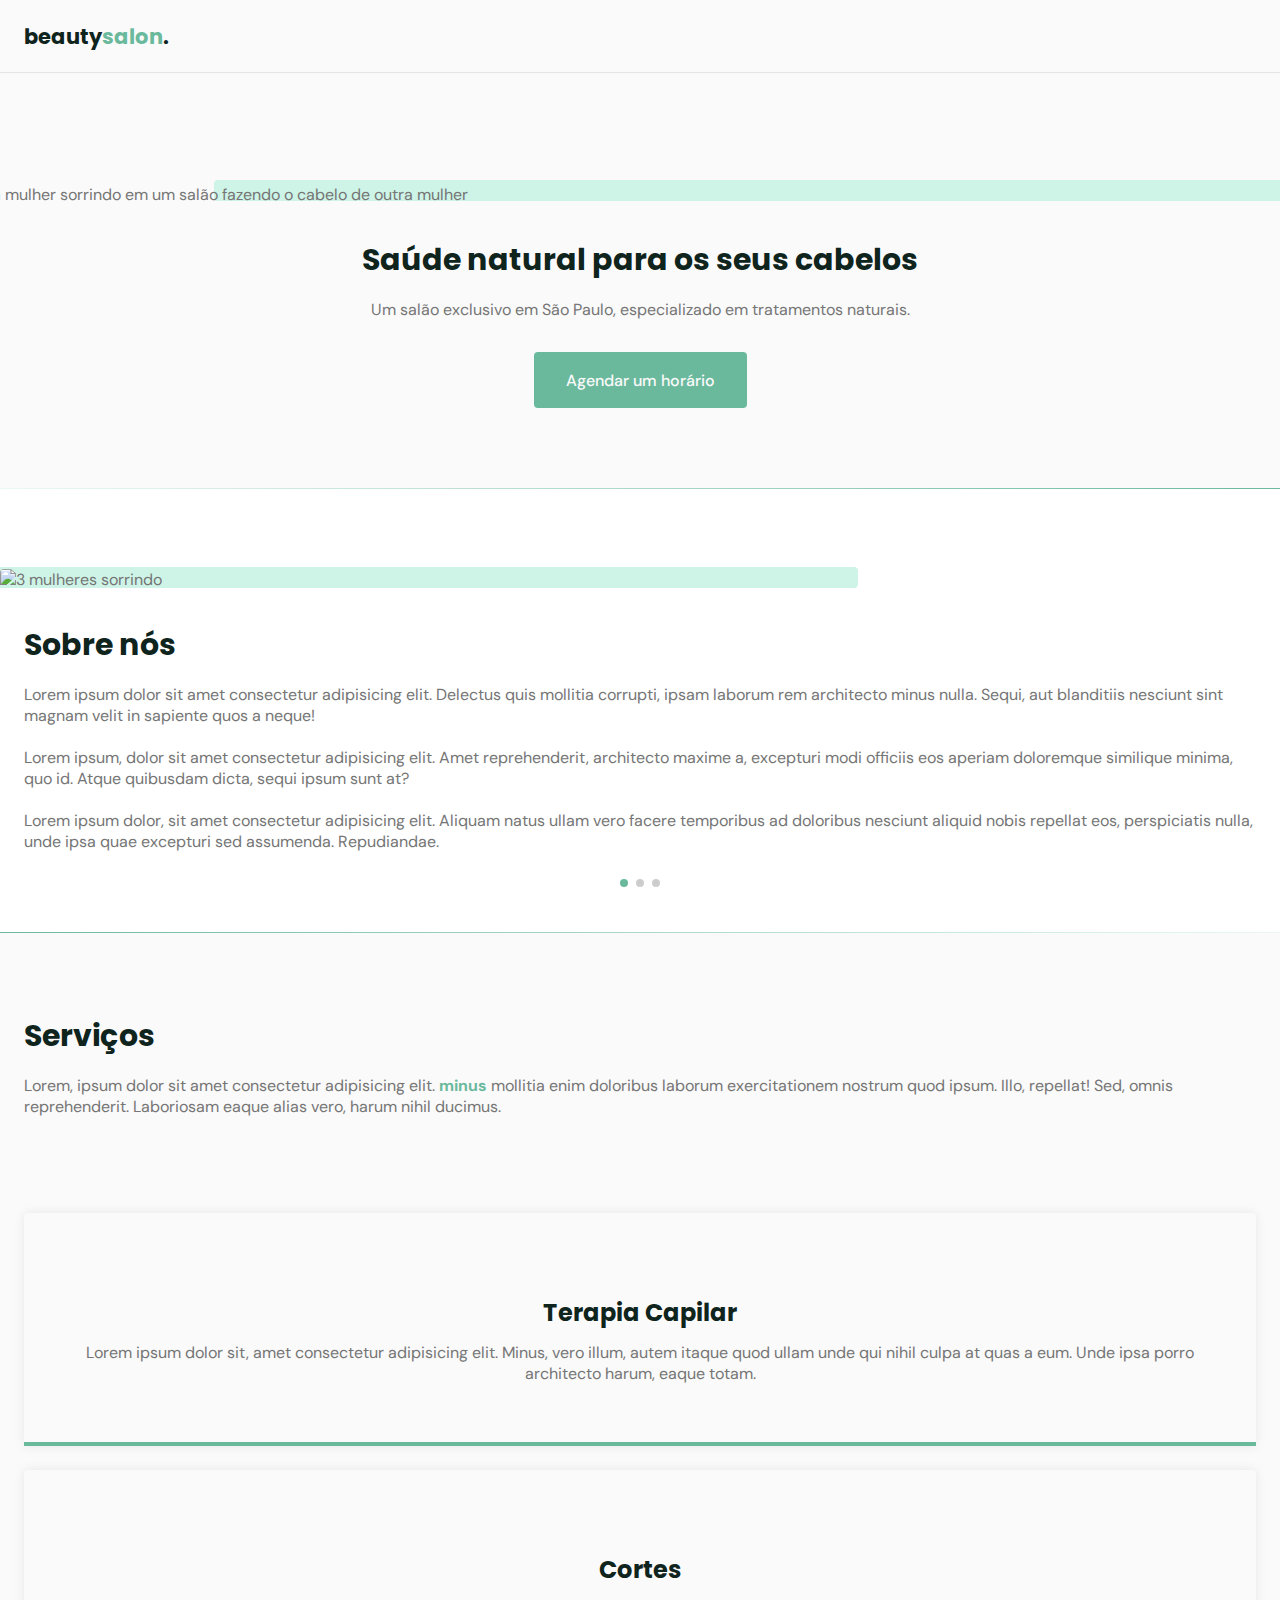
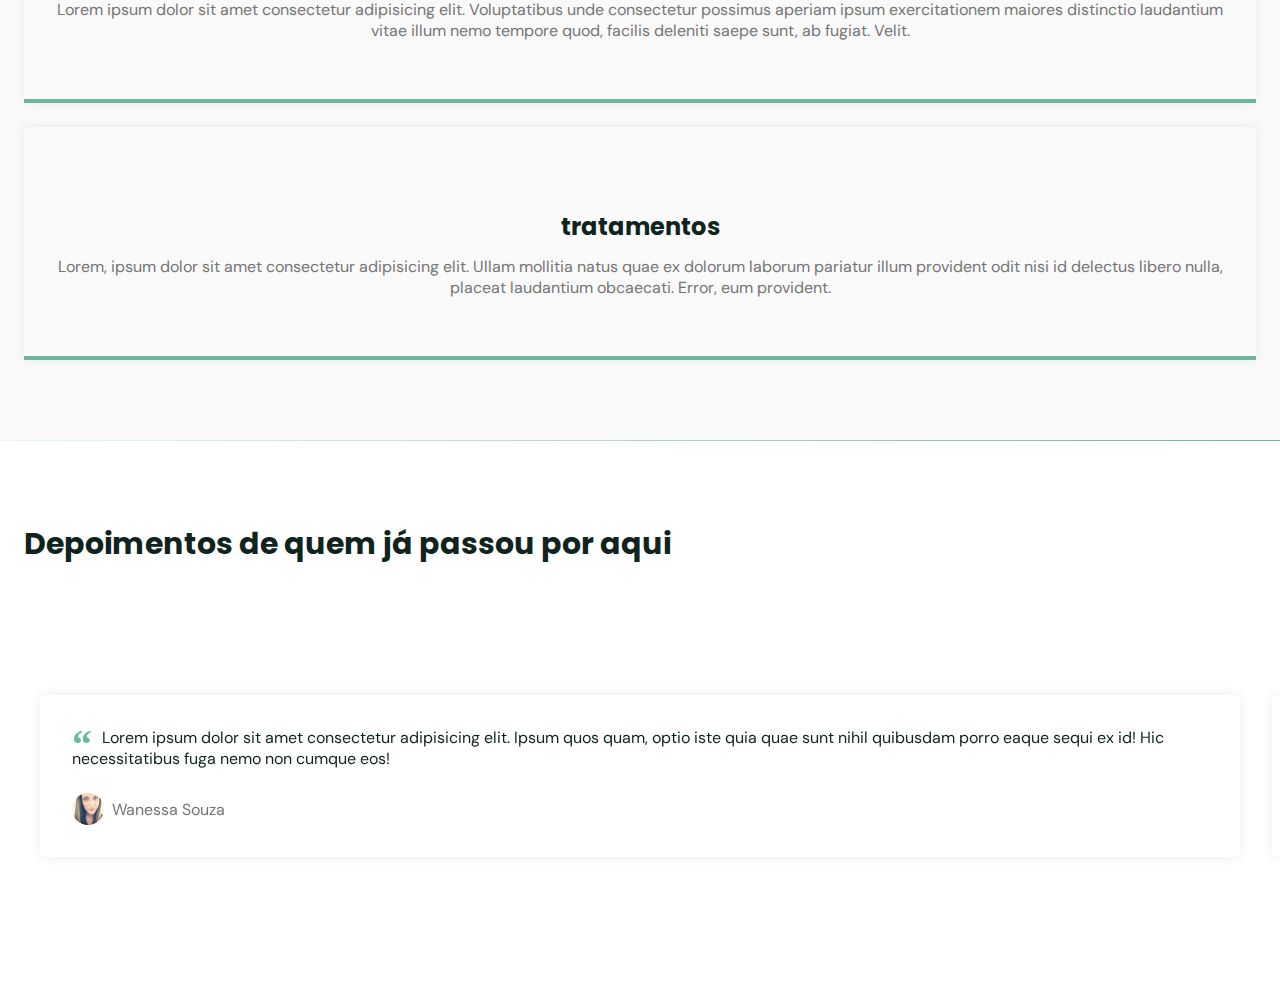
==== index.html @ 920213ad "add carrosel" ====
<!DOCTYPE html>
<html lang="pt-br">

<head>
    <!-- PAGE INFO -->
    <meta charset="UTF-8">
    <meta http-equiv="X-UA-Compatible" content="IE=edge">
    <meta name="viewport" content="width=device-width, initial-scale=1.0">
    <title>OriginSix</title>

    <!-- Icones -->
    <link rel="stylesheet" href="assets/fonts/style.css" />

    <!--Swiper-->
    <link rel="stylesheet" href="https://unpkg.com/swiper/swiper-bundle.min.css" />

    <!-- STYLES -->
    <link rel="stylesheet" href="style.css">

    <!-- Fonts -->
    <link rel="preconnect" href="https://fonts.gstatic.com">
    <link
        href="https://fonts.googleapis.com/css2?family=DM+Sans:wght@400;500;700&family=Poppins:wght@400;500;600&display=swap"
        rel="stylesheet">


</head>

<body>

    <header id="header">
        <nav class="container">
            <a class="logo" href='#'>beauty<span>salon</span>.</a>
            <!--Menu-->
            <div class="menu">
                <ul class="grid">
                    <li><a class="title" href="#home">Início</a></li>
                    <li><a class="title" href="#about">Sobre</a></li>
                    <li><a class="title" href="#services">Serviços</a></li>
                    <li><a class="title" href="#testimonials">Depoimentos</a></li>
                    <li><a class="title" href="#contact">Contato</a></li>
                </ul>
            </div> <!-- /Menu-->
            <div class="toggle icon-menu"></div>
            <div class="toggle icon-close"></div>
        </nav>
    </header>

    <main>

        <!--HOME-->
        <section class="section" id="home">
            <div class="container grid">
                <div class="image">
                    <img src="https://images.unsplash.com/photo-1562322140-8baeececf3df?ixid=MnwxMjA3fDB8MHxzZWFyY2h8MXx8aGFpcmRyZXNzZXJ8ZW58MHx8MHx8&ixlib=rb-1.2.1&auto=format&fit=crop&w=700&q=60"
                        alt="uma mulher sorrindo em um salão fazendo o cabelo de outra mulher" />
                </div>
                <div class="text">
                    <h2 class="title">Saúde natural para os seus cabelos</h2>
                    <p>Um salão exclusivo em São Paulo, especializado em tratamentos naturais.</p>
                    <a class="button" href="#">Agendar um horário</a>
                </div>
            </div>
        </section>

        <div class="divider-1"></div>

        <!-------ABOUT---------->
        <section class="section" id="about">
            <div class="container grid">
                <div class="image">
                    <img src="https://images.unsplash.com/photo-1559599101-f09722fb4948?ixid=MnwxMjA3fDB8MHxzZWFyY2h8Mnx8aGFpcmRyZXNzZXJ8ZW58MHx8MHx8&ixlib=rb-1.2.1&auto=format&fit=crop&w=700&q=60"
                        alt="3 mulheres sorrindo" />
                </div>
                <div class="text">
                    <h2 class="title">Sobre nós</h2>
                    <p>
                        Lorem ipsum dolor sit amet consectetur adipisicing elit. Delectus quis mollitia corrupti, ipsam
                        laborum rem architecto minus nulla. Sequi, aut blanditiis nesciunt sint magnam velit in sapiente
                        quos a neque!
                    </p>
                    <br>
                    <p>
                        Lorem ipsum, dolor sit amet consectetur adipisicing elit. Amet reprehenderit, architecto maxime
                        a, excepturi modi officiis eos aperiam doloremque similique minima, quo id. Atque quibusdam
                        dicta, sequi ipsum sunt at?
                    <p>
                        <br>
                    <p>
                        Lorem ipsum dolor, sit amet consectetur adipisicing elit. Aliquam natus ullam vero facere
                        temporibus ad doloribus nesciunt aliquid nobis repellat eos, perspiciatis nulla, unde ipsa quae
                        excepturi sed assumenda. Repudiandae.
                    </p>
                </div>
            </div>
        </section>


        <div class="divider-2"></div>

        <!-------SERVICES---------->
        <section class="section" id="services">
            <div class="container grid">
                <header>
                    <div class="title">Serviços</div>
                    <p>Lorem, ipsum dolor sit amet consectetur adipisicing elit. <strong>minus</strong> mollitia enim
                        doloribus laborum exercitationem nostrum quod ipsum. Illo, repellat! Sed, omnis reprehenderit.
                        Laboriosam eaque alias vero, harum nihil ducimus.</p>
                </header>
                <div class="cards grid">
                    <div class="card">
                        <i class="icon-woman-hair"></i>
                        <h3 class="title">Terapia Capilar</h3>
                        <p>Lorem ipsum dolor sit, amet consectetur adipisicing elit. Minus, vero illum, autem itaque
                            quod ullam unde qui nihil culpa at quas a eum. Unde ipsa porro architecto harum, eaque
                            totam.</p>
                    </div>
                    <div class="card">
                        <i class="icon-trim"></i>
                        <h3 class="title">Cortes</h3>
                        <p>Lorem ipsum dolor sit amet consectetur adipisicing elit. Voluptatibus unde consectetur
                            possimus aperiam ipsum exercitationem maiores distinctio laudantium vitae illum nemo tempore
                            quod, facilis deleniti saepe sunt, ab fugiat. Velit.</p>
                    </div>
                    <div class="card">
                        <i class="icon-cosmetic"></i>
                        <h3 class="title">tratamentos</h3>
                        <p>Lorem, ipsum dolor sit amet consectetur adipisicing elit. Ullam mollitia natus quae ex
                            dolorum laborum pariatur illum provident odit nisi id delectus libero nulla, placeat
                            laudantium obcaecati. Error, eum provident.</p>
                    </div>
                </div>
            </div>
        </section>


        <div class="divider-1"></div>
        <!-------TESTIMONIALS---------->
        <section class="section" id="testimonials">
            <div class="container">
                <header>
                    <h2 class="title">Depoimentos de quem já passou por aqui</h2>
                </header>
                <div class="testimonials swiper-container">

                    <div class="swiper-wrapper">

                        <div class="testimonial swiper-slide">
                            <blockquote>
                                <p>
                                    <span>&ldquo;</span>
                                    Lorem ipsum dolor sit amet consectetur adipisicing elit. Ipsum quos quam, optio iste
                                    quia quae sunt nihil quibusdam porro eaque sequi ex id! Hic necessitatibus fuga nemo
                                    non cumque eos!
                                </p>
                                <cite>
                                    <img src="assets/fotos/10.jpeg" alt="Foto de Wanessa Souza">
                                    Wanessa Souza
                                </cite>
                            </blockquote>
                        </div>

                        <div class="testimonial swiper-slide">
                            <blockquote>
                                <p>
                                    <span>&ldquo;</span>
                                    Lorem ipsum dolor sit amet consectetur adipisicing elit. Ipsum quos quam, optio iste
                                    quia quae sunt nihil quibusdam porro eaque sequi ex id! Hic necessitatibus fuga nemo
                                    non cumque eos!
                                </p>
                                <cite>
                                    <img src="assets/fotos/56.jpeg" alt="foto de franciele Venega" />
                                    Franciele Venega
                                </cite>
                            </blockquote>
                        </div>

                        <div class="testimonial swiper-slide">
                            <blockquote>
                                <p>
                                    <span>&ldquo;</span>
                                    Lorem ipsum dolor sit amet consectetur adipisicing elit. Ipsum quos quam, optio iste
                                    quia quae sunt nihil quibusdam porro eaque sequi ex id! Hic necessitatibus fuga nemo
                                    non cumque eos!
                                </p>
                                <cite>
                                    <img src="assets/fotos/26.jpeg" alt="Fotos de Valeska Fabris" />
                                    Valeska Fabris
                                </cite>
                            </blockquote>
                        </div>

                    </div>

                    <!-- If we need pagination -->
                    <div class="swiper-pagination"></div>
                </div>
            </div>
        </section>


        <!--------CONTACT----------------->

    </main>

    <!--Swiper-->
    <script src="https://unpkg.com/swiper/swiper-bundle.min.js">
    </script>

    <script src="main.js"></script>

</body>

</html>
---- style.css ----
/************* RESET *************************/
* {
    margin: 0;
    padding: 0;
    box-sizing: border-box;
}

ul {
    list-style: none;
}

a {
    text-decoration: none;
}

img {
    width: 100%;
    height: auto;
}

/********* V **************************/
/*====  VARIABLES ============================ */
:root {
    --header-height: 4.5rem;
  
    /* colors */
    --hue: 159;
    /* HSL color mode */
    --base-color: hsl(var(--hue) 36% 57%);
    --base-color-second: hsl(var(--hue) 65% 88%);
    --base-color-alt: hsl(var(--hue) 57% 53%);
    --title-color: hsl(var(--hue) 41% 10%);
    --text-color: hsl(0 0% 46%);
    --text-color-light: hsl(0 0% 98%);
    --body-color: hsl(0 0% 98%);
  }

/************* BASE *************************/
html {
    scroll-behavior: smooth;
}

body {
    font: 400 1rem 'DM Sans', sans-serif;
    color: var(--text-color);
    background: var(--body-color);
    -webkit-font-smoothing: antialiased;
}

.title {
    font: 700 1.875rem 'Poppins', sans-serif;
    color: var(--title-color);
    -webkit-font-smoothing: auto;
}

.button {
    background-color: var(--base-color);
    color: var(--text-color-light);
    height: 3.5rem;
    display: inline-flex;
    align-items: center;
    padding: 0 2rem;
    border-radius: 0.25rem;
    font: 500 1rem "Dm Sans", sans-serif;
    transition: background 0.3s;
}

.button:hover {
    background: var(--base-color-alt);
}


.divider-1 {
    height: 1px;
    background: linear-gradient(
        270deg,
        hsla(var(--hue), 36%, 57%, 1),
        hsla(var(--hue), 65%, 88%, 0.34)
    );
}

.divider-2 {
    height: 1px;
    background: linear-gradient(
        270deg,
        hsla(var(--hue), 65%, 88%, 0.34),
        hsla(var(--hue), 36%, 57%, 1)
    );
}

/************* LAYOUT *************************/
.container {
    margin-left: 1.5rem;
    margin-right: 1.5rem;
}

.grid{
    display: grid;
    gap: 2rem;
}

.section{
    padding: 5rem 0;
}

.section .title {
    margin-bottom: 1rem;
}

.section header {
    margin-bottom: 4rem;
}

.section header strong {
    color: var(--base-color);
}

#header {
    border-bottom: 1px solid #E4E4E4;
    margin-bottom: 2rem;
    display: flex;

    position: fixed;
    top: 0;
    left: 0;
    z-index: 100;
    background-color: var(--body-color);
    width: 100%;
}

#header.scroll {
    background: var(--base-color);
    box-shadow: 0px 0px 12px rgba(0, 0, 0, 0.15);
}

#header.scroll .logo span {
    color: white;
}

#header.scroll .icon-menu {
    color: white;
}

main {
    margin-top: calc(var(--header-height) + 2rem );
}

/************* LOGO *************************/
.logo {
    font: 700 1.31rem 'Poppins', sans-serif;
    color: var(--title-color);
}

.logo span {
    color: var(--base-color);
}


/************* NAVIGATION *************************/
nav {
    height: var(--header-height);
    display: flex;
    align-items: center;
    justify-content: space-between;
    width: 100%;
}


nav ul li {
    text-align: center;

}

nav ul li a {
    transition: color 0.2;
    position: relative;
}

nav ul li a:hover {
    color: var(--base-color);
}

nav ul li a::after {
    content: "";
    width: 0%;
    height: 2px;
    background: var(--base-color);


    position: absolute;
    left: 0;
    bottom: -1.5rem;
    transition: width 0.2s;
}

nav ul li a:hover::after{
    width: 100%;
}


nav .menu {
    opacity: 0;
    visibility: hidden;
    top: -20rem;
    transition: 0.2s;
}

nav .menu ul {
    display: none;
}

/* Mostrar menu */

nav.show .menu {
    opacity: 1;
    visibility: visible;

    background: var(--body-color);

    height: 100vh;
    width: 100vw;

    position: fixed;
    top: 0;
    left: 0;

    display: grid;
    place-content: center;
}


nav.show .menu ul {
    display: grid;
}


nav.show ul.grid {
    gap: 4rem;
}

/*toggle menu */
.toggle {
    color: var(--base-color);
    font-size: 1.5rem;
    cursor: pointer;
}

nav .icon-close{
    visibility: hidden;
    opacity: 0;

    position: absolute;
    top: -1.5rem;
    right: 1.5rem;
    
    transition: 0.2s;
}

nav.show div.icon-close {
    visibility: visible;
    opacity: 1;
    top: 1.5rem;
}

/************* HOME *************************/
#home {
    overflow: hidden;
}

#home .container{
    margin: 0;
}

#home .image {
    position: relative;
}

#home .image::before {
    content: '';
    height: 100%;
    width: 100%;
    background: var(--base-color-second);
    position: absolute;
    top:-16.8%;
    left: 16.7%;
    z-index: 0;
}

#home .image img {
    position: relative;
    right: 2.93rem;
}

#home .image img,
#home .image::before {
    border-radius: 0.25rem;
}


#home .text {
    margin-left: 1.5rem;
    margin-right: 1.5rem;
    text-align: center;
}

#home .text h1 {
    margin-bottom: 1rem;
}

#home .text p {
    margin-bottom: 2rem;
}


/* =========================== ABOUT ===================*/
#about {
    background: white;
}
#about .container{
    margin: 0;
}

#about .image {
    position: relative;
}

#about .image::before {
    content: '';
    height: 100%;
    width: 100%;
    background: var(--base-color-second);
    position: absolute;
    top:-8.3%;
    left: -33%;
    z-index: 0;
}

#about .image img {
    position: relative;
}

#about .image img,
#about .image::before {
    border-radius: 0.25rem;
}

#about .text {
    margin-left: 1.5rem;
    margin-right: 1.5rem;
}


/* =========================== SERVICES ===================*/
.cards.grid {
    gap: 1.5rem;
}

.card {
    padding: 3.625rem 2rem;
    box-shadow: 0px 0px 12px rgba(0, 0, 0, 0.08);
    border-bottom: 0.25rem solid var(--base-color);
    border-radius: .25rem .25rem 0 0;
    text-align: center;
}

.card i {
    display: block;
    margin-bottom: 1.5rem;
    font-size: 5rem;
    color: var(--base-color);
}

.card .title {
    font-size: 1.5rem;
    margin-bottom: .75rem;
}


/* =========================== TESTIMONIALS ================*/
#testimonials {
    background: white;
}

#testimonials blockquote{
    padding: 2rem;
    box-shadow: 0px 0px 12px rgba(0, 0, 0, 0.08);
    border-radius: .25rem;
}

#testimonials blockquote p {
    position: relative;
    text-indent: 1.875rem;
    margin-bottom: 1.5rem;
    color: var(--title-color);
}

#testimonials blockquote p span {
    font: 700 2.5rem serif;
    position: absolute;
    top: -0.375rem;
    left: -1.875rem;
    color: var(--base-color);
}

#testimonials cite {
    display: flex;
    align-items: center;
    font-style: normal;
}

#testimonials cite img {
    width: 2rem;
    height: 2rem;
    object-fit: cover;
    clip-path: circle();
    margin-right: .5rem;
}

/*Swiper*/
.swiper-slide {
    height: auto;
    padding: 4rem 1rem;
}

.swiper-pagination-bullet-active {
    background: var(--base-color);
}
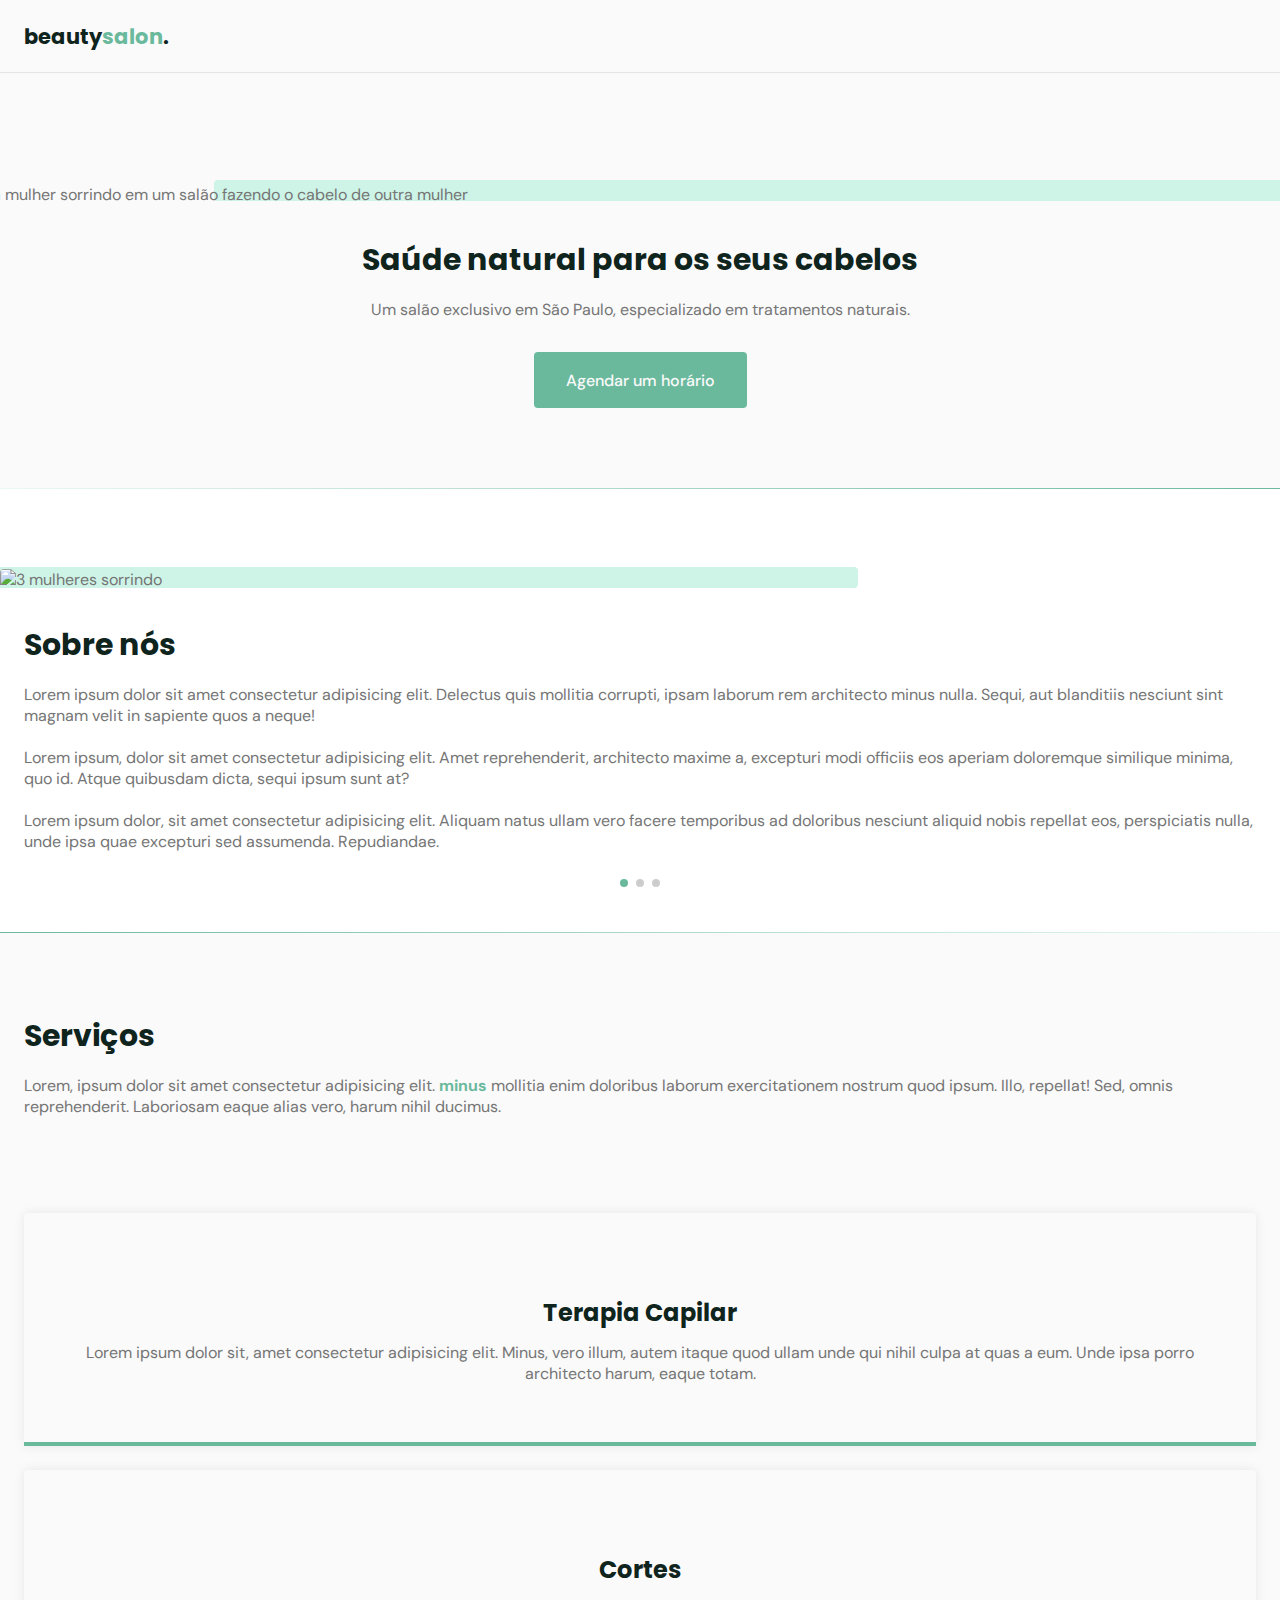
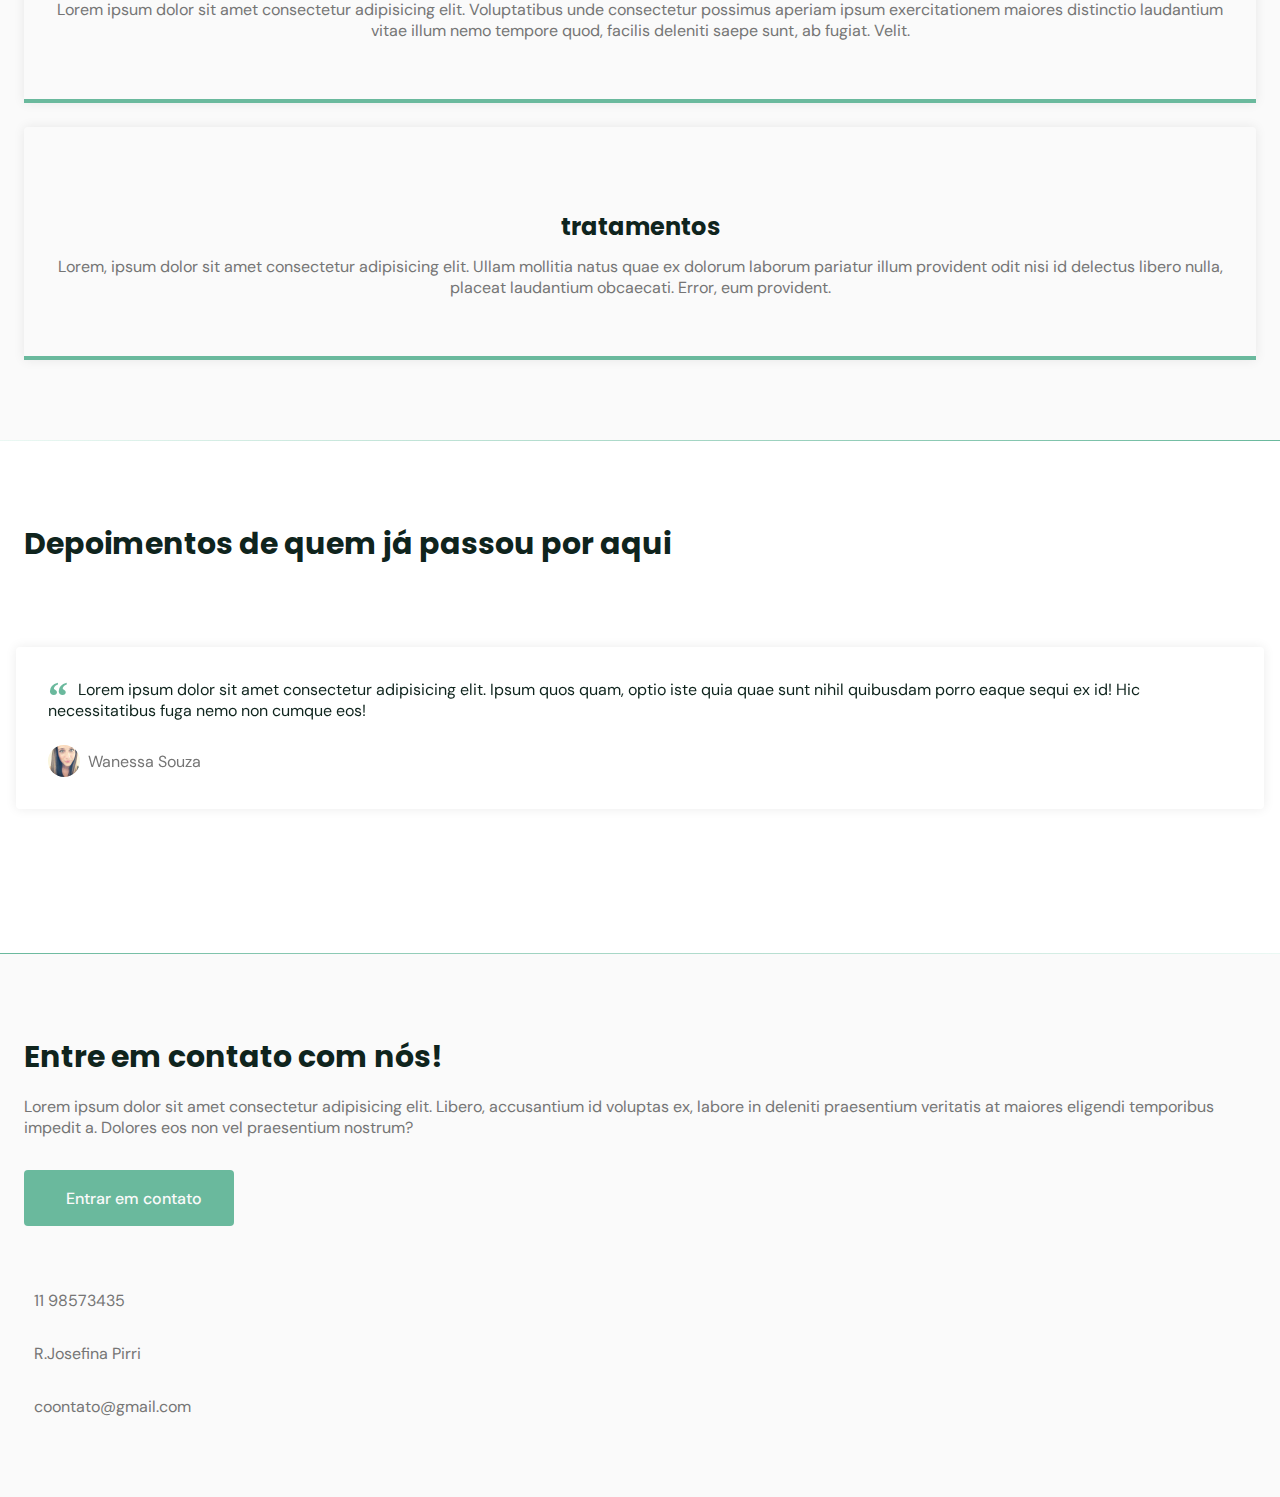
==== commit 1abc838b: "add scroll" ====
--- a/index.html
+++ b/index.html
@@ -198,15 +198,46 @@
             </div>
         </section>
 
+        <div class="divider-2"></div>
 
         <!--------CONTACT----------------->
-
+        <section class="section" id="contact">
+            <div class="container grid">
+
+                <div class="text">
+                    <h2 class="title">Entre em contato com nós!</h2>
+                    <p>Lorem ipsum dolor sit amet consectetur adipisicing elit. Libero, accusantium id voluptas ex,
+                        labore in deleniti praesentium veritatis at maiores eligendi temporibus impedit a. Dolores eos
+                        non vel praesentium nostrum?</p>
+                    <a href="https://api.whatsapp.com/send?phone=+5511998456754&text=Oi! Gostaria de agenddar um horário" 
+                    class="button"
+                    target="_blank">
+                        <i class='icon-whatsapp'></i>Entrar em contato</a>
+                </div>
+
+                <div class="links">
+                    <ul class="grid" >
+                        <li><i class="icon-phone"></i> 11 98573435</li>
+                        <li><i class="icon-map-pin"></i> R.Josefina Pirri</li>
+                        <li><i class="icon-mail"></i> coontato@gmail.com </li>
+                    </ul>
+                </div>
+
+            </div>
+
+
+
+        </section>
     </main>
 
     <!--Swiper-->
     <script src="https://unpkg.com/swiper/swiper-bundle.min.js">
     </script>
 
+    <!-- srollreveal-->
+    <script src="https://unpkg.com/scrollreveal"></script>
+
+    <!-- main.js -->
     <script src="main.js"></script>
 
 </body>
--- a/style.css
+++ b/style.css
@@ -381,6 +381,17 @@
     background: white;
 }
 
+#testimonials .container {
+    margin-left: 0;
+    margin-right: 0;
+}
+
+#testimonials header {
+    margin-left: 1.5rem;
+    margin-right: 1.5rem;
+    margin-bottom: 0;
+}
+
 #testimonials blockquote{
     padding: 2rem;
     box-shadow: 0px 0px 12px rgba(0, 0, 0, 0.08);
@@ -422,6 +433,35 @@
     padding: 4rem 1rem;
 }
 
+/*Reponsavel pela bolinha*/
 .swiper-pagination-bullet-active {
     background: var(--base-color);
-}+}
+
+/* ========== CONTACT ============= */
+#contact .grid {
+    gap: 4rem;
+}
+
+#contact .text p {
+    margin-bottom: 2rem;
+}
+
+#contact .button i,
+#contact ul li i {
+    font-size: 1.5rem;
+    margin-right: 0.625rem;
+}
+
+#contact ul.grid {
+    gap: 2rem;
+}
+
+#contact ul li {
+    display: flex;
+    align-items: center;
+}
+
+#contact ul li i {
+    color: var(--base-color);
+}
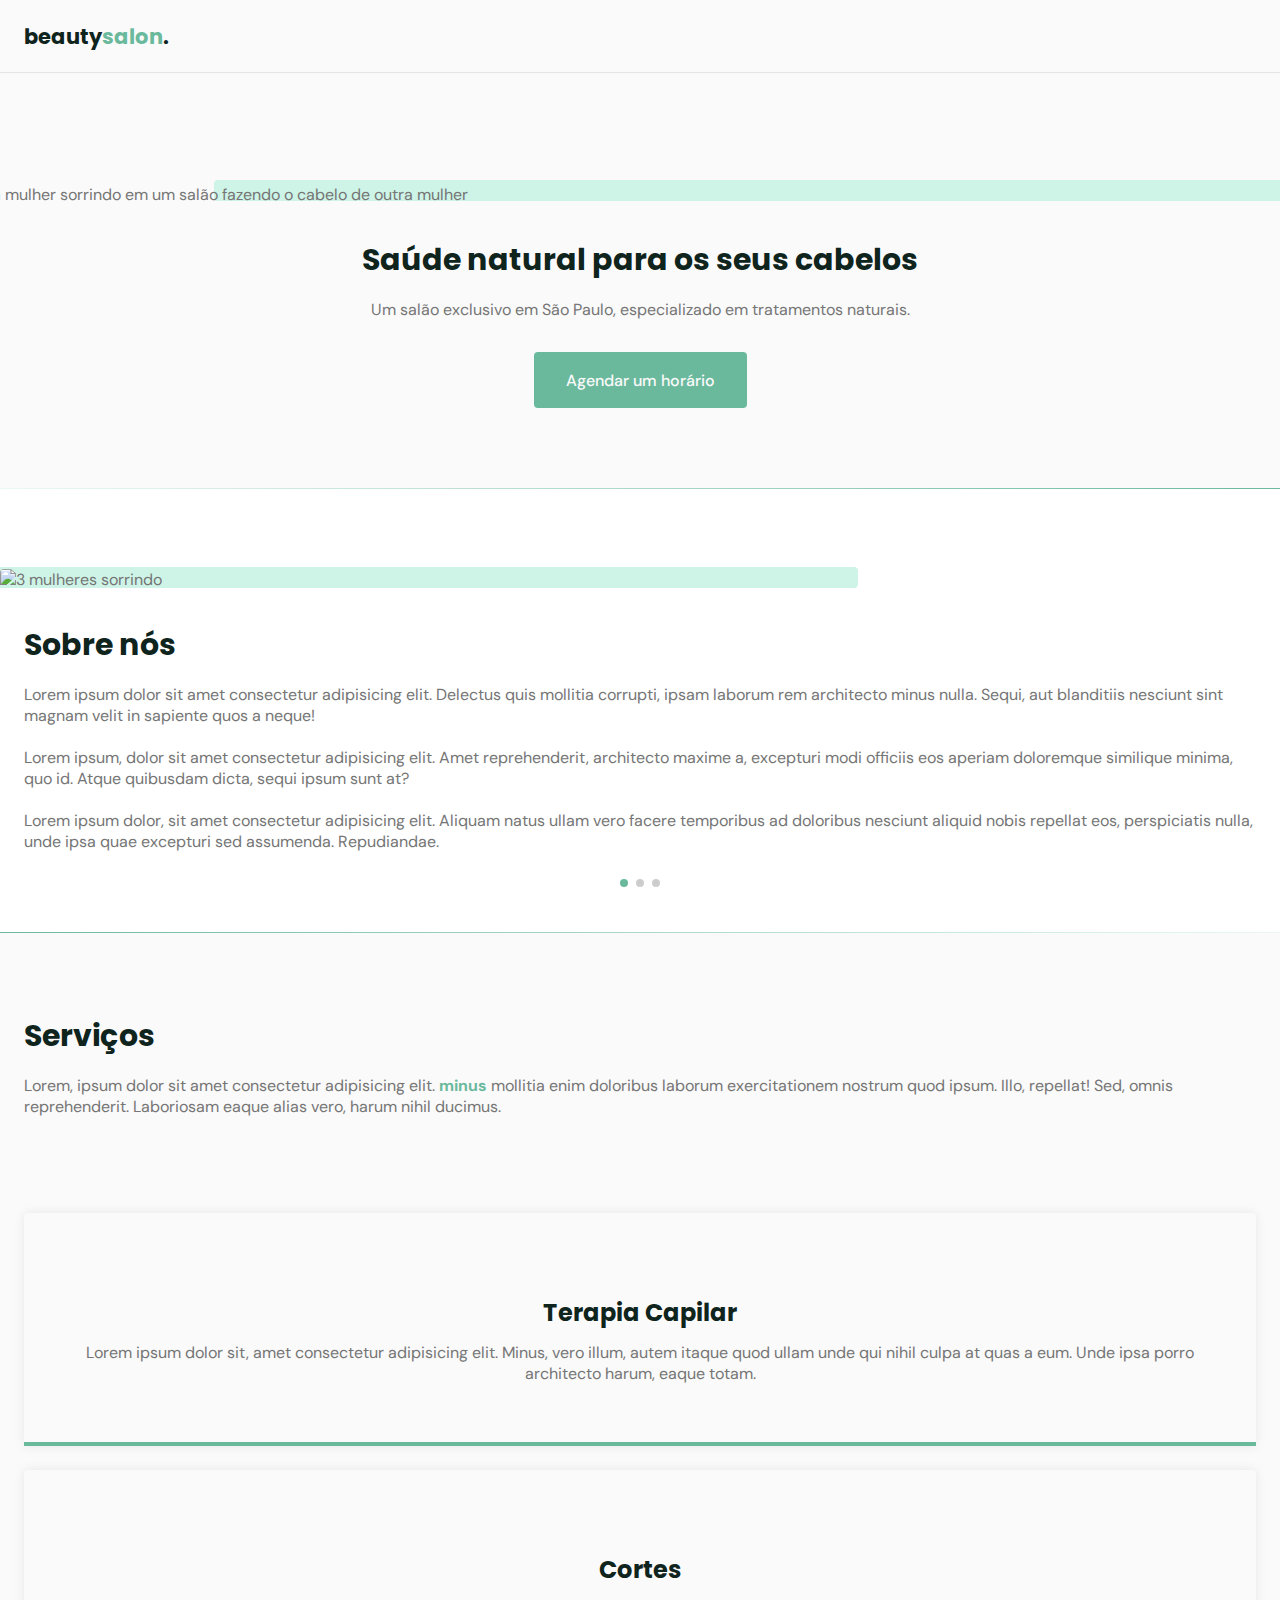
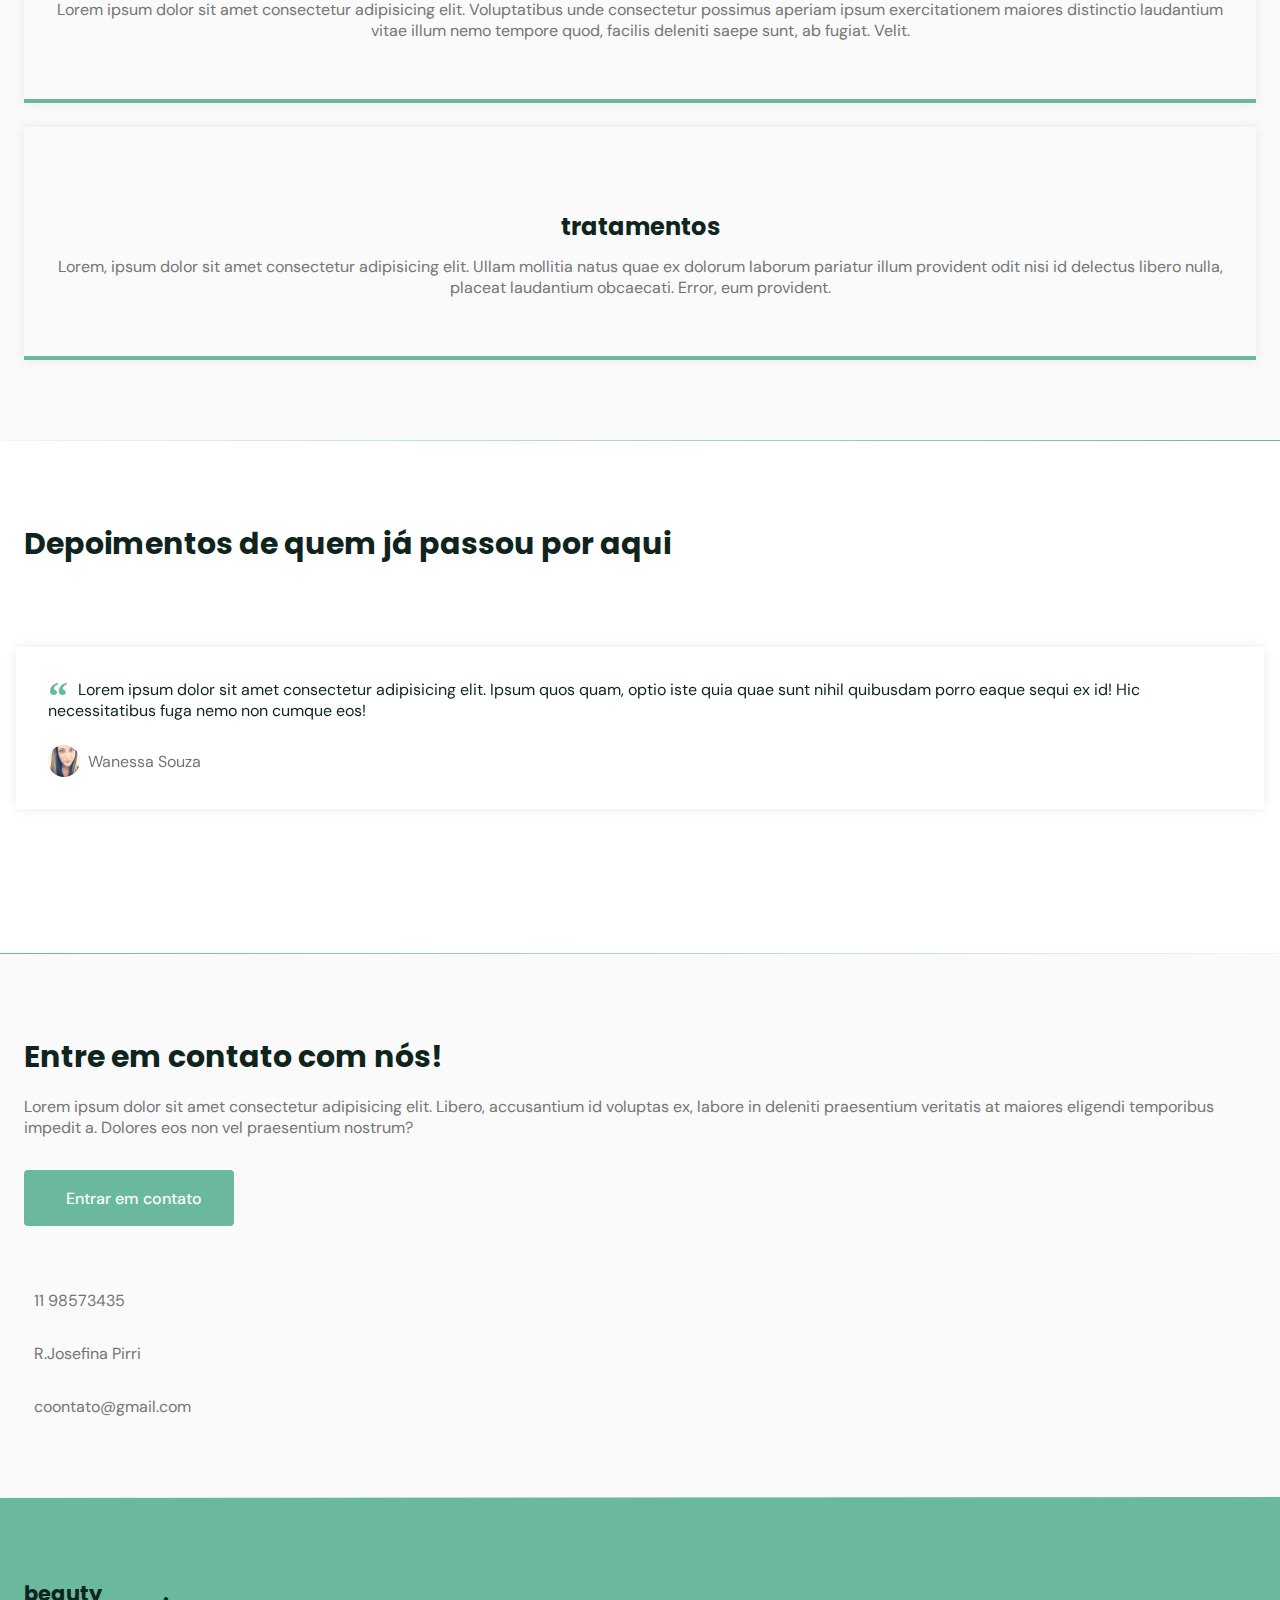
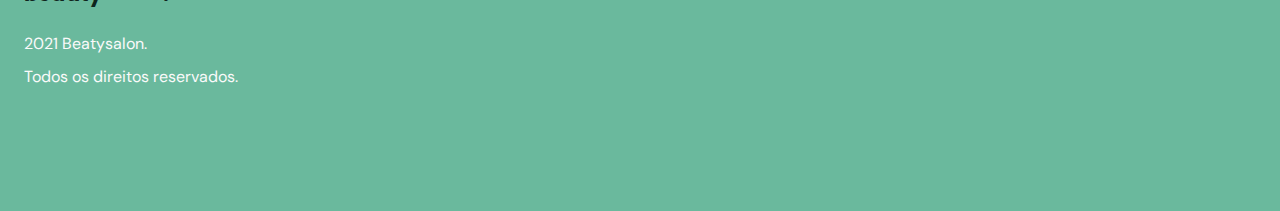
==== commit cf162086: "add footer" ====
--- a/index.html
+++ b/index.html
@@ -228,6 +228,33 @@
 
 
         </section>
+
+        <div class="divider-1"></div>
+
+        <footer class='section'>
+            <div class="container grid">
+                <div class="brand">
+                    <a class="logo logo-alt" href='#home'>beauty<span>salon</span>.</a>
+                    <p>2021 Beatysalon.</p>
+                    <p>Todos os direitos reservados.</p>
+                </div>
+
+                <div class="social">
+
+                    <a href="https://www.instagram" target="_blank">
+                        <i class="icon-instagram"></i>
+                    </a>
+                    <a href="https://www.facebook.com" target="_blank">
+                        <i class="icon-facebook"></i>
+                    </a>
+                    <a href="https://www.youtube.com" target="_blank">
+                            <i class="icon-youtube"></i>
+                    </a>
+
+                </div>
+            </div>
+        </footer>
+
     </main>
 
     <!--Swiper-->
--- a/style.css
+++ b/style.css
@@ -155,6 +155,10 @@
     color: var(--base-color);
 }
 
+.log-alt span {
+    color: var(--body-color);
+}
+
 
 /************* NAVIGATION *************************/
 nav {
@@ -465,3 +469,21 @@
 #contact ul li i {
     color: var(--base-color);
 }
+
+
+/* ========== FOOTER ============*/
+footer {
+    background: var(--base-color);
+}
+
+footer .logo {
+    display: inline-block;
+    margin-bottom: 1.5rem;
+}
+
+footer .brand p {
+    color: var(--text-color-light);
+    margin-bottom: 0.75rem;
+}
+
+
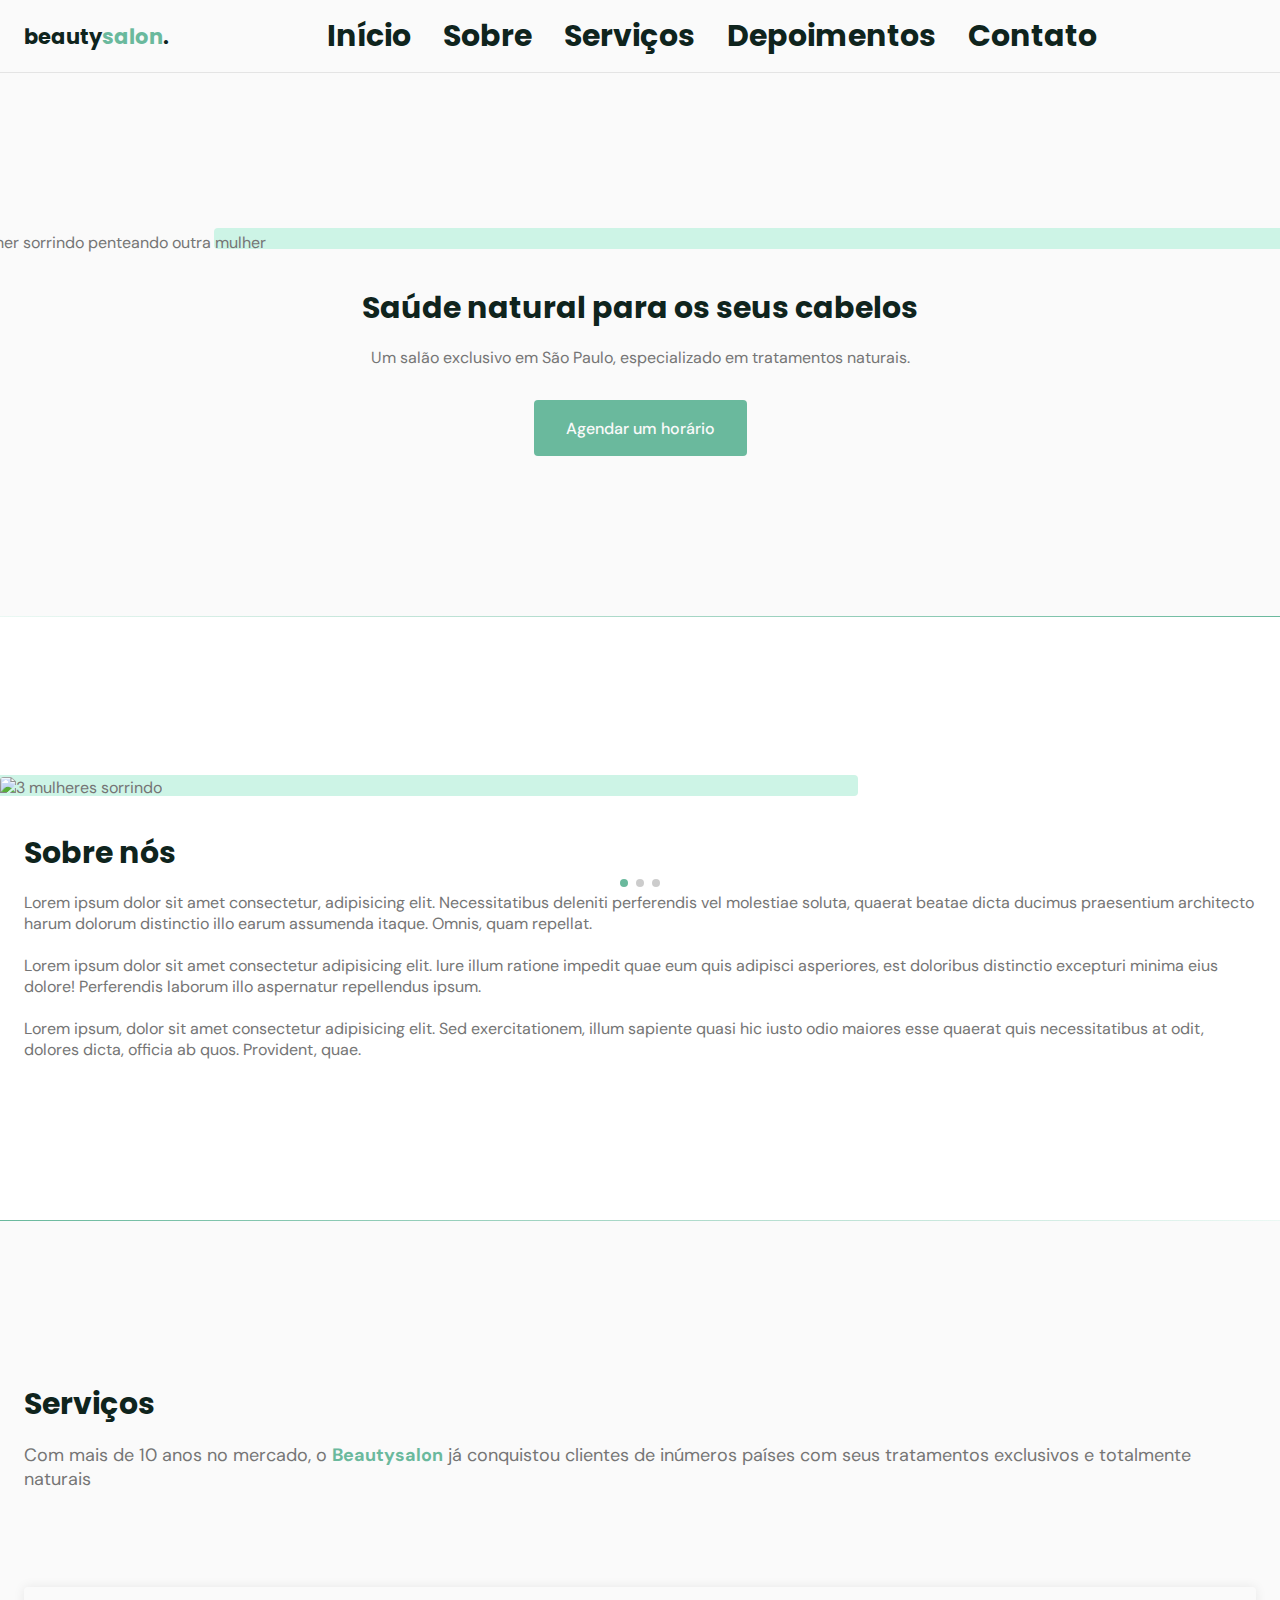
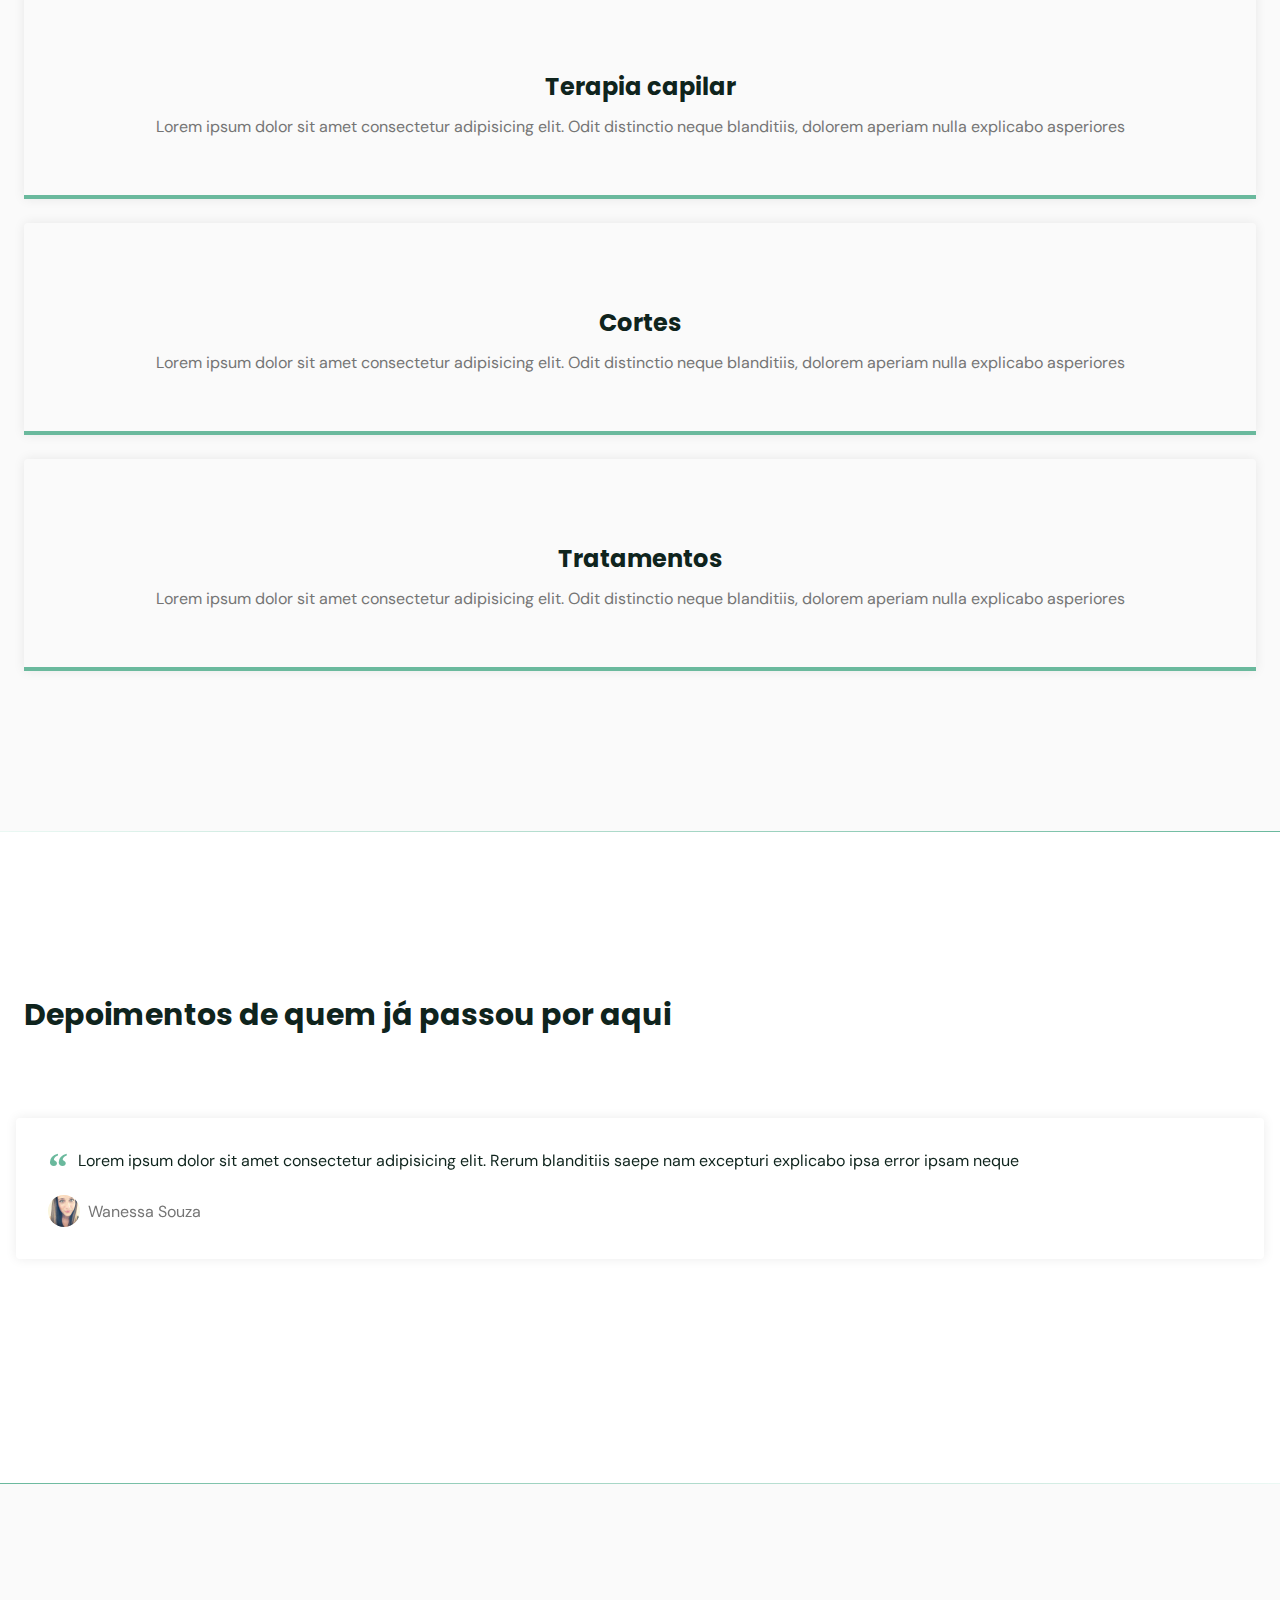
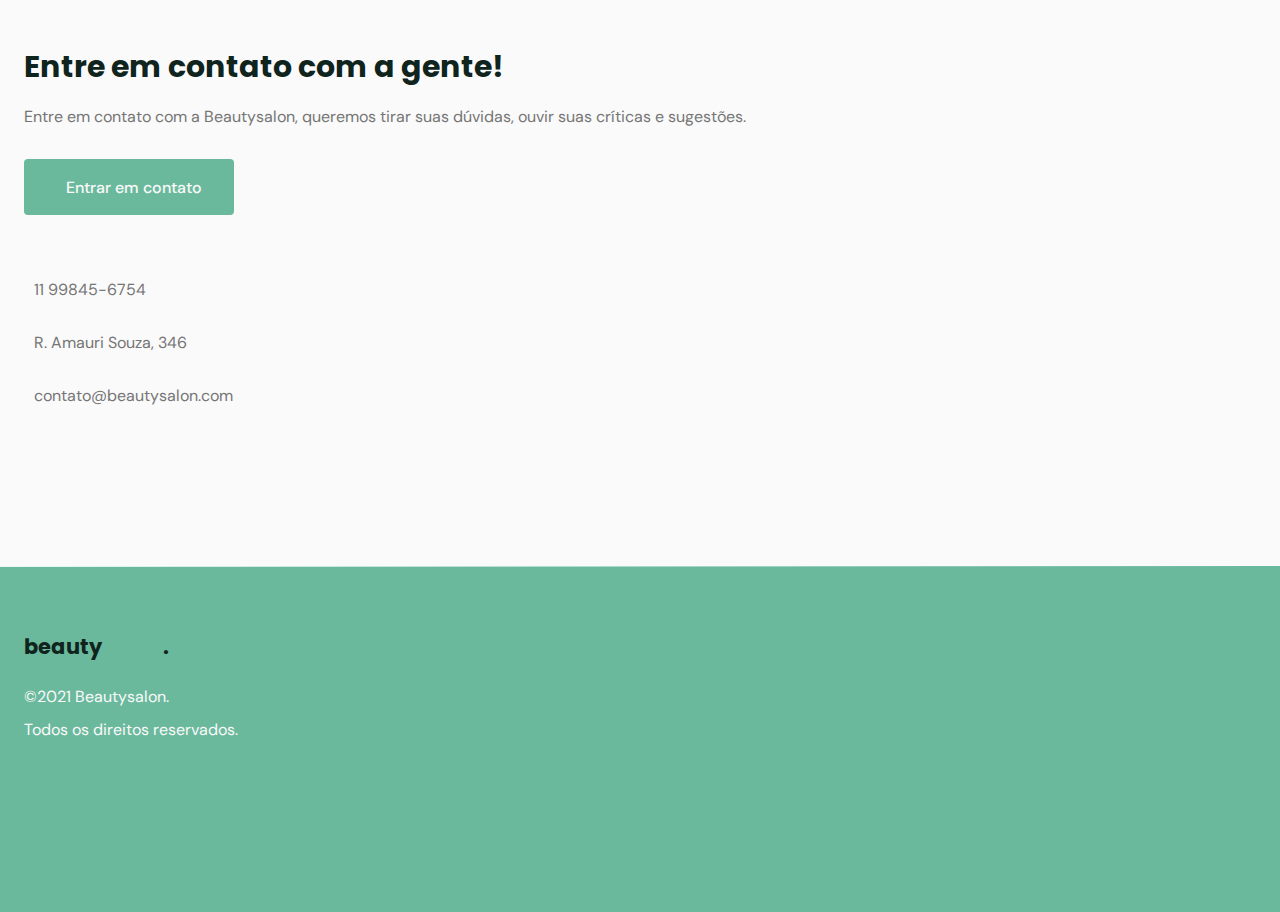
==== commit 215a3d3b: "index.html 🤭" ====
--- a/index.html
+++ b/index.html
@@ -1,272 +1,287 @@
 <!DOCTYPE html>
-<html lang="pt-br">
-
-<head>
+<html lang="pt_BR">
+  <head>
     <!-- PAGE INFO -->
-    <meta charset="UTF-8">
-    <meta http-equiv="X-UA-Compatible" content="IE=edge">
-    <meta name="viewport" content="width=device-width, initial-scale=1.0">
+    <meta charset="UTF-8" />
+    <meta name="viewport" content="width=device-width, initial-scale=1.0" />
     <title>OriginSix</title>
 
     <!-- Icones -->
-    <link rel="stylesheet" href="assets/fonts/style.css" />
-
-    <!--Swiper-->
-    <link rel="stylesheet" href="https://unpkg.com/swiper/swiper-bundle.min.css" />
+    <link rel="stylesheet" href="fonts/style.css" />
+
+    <!-- Swiper -->
+    <link
+      rel="stylesheet"
+      href="https://unpkg.com/swiper/swiper-bundle.min.css"
+    />
 
     <!-- STYLES -->
-    <link rel="stylesheet" href="style.css">
+    <link rel="stylesheet" href="style.css" />
 
     <!-- Fonts -->
-    <link rel="preconnect" href="https://fonts.gstatic.com">
+    <link rel="preconnect" href="https://fonts.gstatic.com" />
     <link
-        href="https://fonts.googleapis.com/css2?family=DM+Sans:wght@400;500;700&family=Poppins:wght@400;500;600&display=swap"
-        rel="stylesheet">
-
-
-</head>
-
-<body>
-
+      href="https://fonts.googleapis.com/css2?family=DM+Sans:wght@400;500;700&family=Poppins:wght@400;500;700&display=swap"
+      rel="stylesheet"
+    />
+  </head>
+  <body>
     <header id="header">
-        <nav class="container">
-            <a class="logo" href='#'>beauty<span>salon</span>.</a>
-            <!--Menu-->
-            <div class="menu">
-                <ul class="grid">
-                    <li><a class="title" href="#home">Início</a></li>
-                    <li><a class="title" href="#about">Sobre</a></li>
-                    <li><a class="title" href="#services">Serviços</a></li>
-                    <li><a class="title" href="#testimonials">Depoimentos</a></li>
-                    <li><a class="title" href="#contact">Contato</a></li>
-                </ul>
-            </div> <!-- /Menu-->
-            <div class="toggle icon-menu"></div>
-            <div class="toggle icon-close"></div>
-        </nav>
+      <nav class="container">
+        <a class="logo" href="#">beauty<span>salon</span>.</a>
+        <!-- menu -->
+        <div class="menu">
+          <ul class="grid">
+            <li><a class="title" href="#home">Início</a></li>
+            <li><a class="title" href="#about">Sobre</a></li>
+            <li><a class="title" href="#services">Serviços</a></li>
+            <li><a class="title" href="#testimonials">Depoimentos</a></li>
+            <li><a class="title" href="#contact">Contato</a></li>
+          </ul>
+        </div>
+        <!-- /menu -->
+        <div class="toggle icon-menu"></div>
+        <div class="toggle icon-close"></div>
+      </nav>
     </header>
 
     <main>
-
-        <!--HOME-->
-        <section class="section" id="home">
-            <div class="container grid">
-                <div class="image">
-                    <img src="https://images.unsplash.com/photo-1562322140-8baeececf3df?ixid=MnwxMjA3fDB8MHxzZWFyY2h8MXx8aGFpcmRyZXNzZXJ8ZW58MHx8MHx8&ixlib=rb-1.2.1&auto=format&fit=crop&w=700&q=60"
-                        alt="uma mulher sorrindo em um salão fazendo o cabelo de outra mulher" />
-                </div>
-                <div class="text">
-                    <h2 class="title">Saúde natural para os seus cabelos</h2>
-                    <p>Um salão exclusivo em São Paulo, especializado em tratamentos naturais.</p>
-                    <a class="button" href="#">Agendar um horário</a>
-                </div>
-            </div>
-        </section>
-
-        <div class="divider-1"></div>
-
-        <!-------ABOUT---------->
-        <section class="section" id="about">
-            <div class="container grid">
-                <div class="image">
-                    <img src="https://images.unsplash.com/photo-1559599101-f09722fb4948?ixid=MnwxMjA3fDB8MHxzZWFyY2h8Mnx8aGFpcmRyZXNzZXJ8ZW58MHx8MHx8&ixlib=rb-1.2.1&auto=format&fit=crop&w=700&q=60"
-                        alt="3 mulheres sorrindo" />
-                </div>
-                <div class="text">
-                    <h2 class="title">Sobre nós</h2>
-                    <p>
-                        Lorem ipsum dolor sit amet consectetur adipisicing elit. Delectus quis mollitia corrupti, ipsam
-                        laborum rem architecto minus nulla. Sequi, aut blanditiis nesciunt sint magnam velit in sapiente
-                        quos a neque!
-                    </p>
-                    <br>
-                    <p>
-                        Lorem ipsum, dolor sit amet consectetur adipisicing elit. Amet reprehenderit, architecto maxime
-                        a, excepturi modi officiis eos aperiam doloremque similique minima, quo id. Atque quibusdam
-                        dicta, sequi ipsum sunt at?
-                    <p>
-                        <br>
-                    <p>
-                        Lorem ipsum dolor, sit amet consectetur adipisicing elit. Aliquam natus ullam vero facere
-                        temporibus ad doloribus nesciunt aliquid nobis repellat eos, perspiciatis nulla, unde ipsa quae
-                        excepturi sed assumenda. Repudiandae.
-                    </p>
-                </div>
-            </div>
-        </section>
-
-
-        <div class="divider-2"></div>
-
-        <!-------SERVICES---------->
-        <section class="section" id="services">
-            <div class="container grid">
-                <header>
-                    <div class="title">Serviços</div>
-                    <p>Lorem, ipsum dolor sit amet consectetur adipisicing elit. <strong>minus</strong> mollitia enim
-                        doloribus laborum exercitationem nostrum quod ipsum. Illo, repellat! Sed, omnis reprehenderit.
-                        Laboriosam eaque alias vero, harum nihil ducimus.</p>
-                </header>
-                <div class="cards grid">
-                    <div class="card">
-                        <i class="icon-woman-hair"></i>
-                        <h3 class="title">Terapia Capilar</h3>
-                        <p>Lorem ipsum dolor sit, amet consectetur adipisicing elit. Minus, vero illum, autem itaque
-                            quod ullam unde qui nihil culpa at quas a eum. Unde ipsa porro architecto harum, eaque
-                            totam.</p>
-                    </div>
-                    <div class="card">
-                        <i class="icon-trim"></i>
-                        <h3 class="title">Cortes</h3>
-                        <p>Lorem ipsum dolor sit amet consectetur adipisicing elit. Voluptatibus unde consectetur
-                            possimus aperiam ipsum exercitationem maiores distinctio laudantium vitae illum nemo tempore
-                            quod, facilis deleniti saepe sunt, ab fugiat. Velit.</p>
-                    </div>
-                    <div class="card">
-                        <i class="icon-cosmetic"></i>
-                        <h3 class="title">tratamentos</h3>
-                        <p>Lorem, ipsum dolor sit amet consectetur adipisicing elit. Ullam mollitia natus quae ex
-                            dolorum laborum pariatur illum provident odit nisi id delectus libero nulla, placeat
-                            laudantium obcaecati. Error, eum provident.</p>
-                    </div>
-                </div>
-            </div>
-        </section>
-
-
-        <div class="divider-1"></div>
-        <!-------TESTIMONIALS---------->
-        <section class="section" id="testimonials">
-            <div class="container">
-                <header>
-                    <h2 class="title">Depoimentos de quem já passou por aqui</h2>
-                </header>
-                <div class="testimonials swiper-container">
-
-                    <div class="swiper-wrapper">
-
-                        <div class="testimonial swiper-slide">
-                            <blockquote>
-                                <p>
-                                    <span>&ldquo;</span>
-                                    Lorem ipsum dolor sit amet consectetur adipisicing elit. Ipsum quos quam, optio iste
-                                    quia quae sunt nihil quibusdam porro eaque sequi ex id! Hic necessitatibus fuga nemo
-                                    non cumque eos!
-                                </p>
-                                <cite>
-                                    <img src="assets/fotos/10.jpeg" alt="Foto de Wanessa Souza">
-                                    Wanessa Souza
-                                </cite>
-                            </blockquote>
-                        </div>
-
-                        <div class="testimonial swiper-slide">
-                            <blockquote>
-                                <p>
-                                    <span>&ldquo;</span>
-                                    Lorem ipsum dolor sit amet consectetur adipisicing elit. Ipsum quos quam, optio iste
-                                    quia quae sunt nihil quibusdam porro eaque sequi ex id! Hic necessitatibus fuga nemo
-                                    non cumque eos!
-                                </p>
-                                <cite>
-                                    <img src="assets/fotos/56.jpeg" alt="foto de franciele Venega" />
-                                    Franciele Venega
-                                </cite>
-                            </blockquote>
-                        </div>
-
-                        <div class="testimonial swiper-slide">
-                            <blockquote>
-                                <p>
-                                    <span>&ldquo;</span>
-                                    Lorem ipsum dolor sit amet consectetur adipisicing elit. Ipsum quos quam, optio iste
-                                    quia quae sunt nihil quibusdam porro eaque sequi ex id! Hic necessitatibus fuga nemo
-                                    non cumque eos!
-                                </p>
-                                <cite>
-                                    <img src="assets/fotos/26.jpeg" alt="Fotos de Valeska Fabris" />
-                                    Valeska Fabris
-                                </cite>
-                            </blockquote>
-                        </div>
-
-                    </div>
-
-                    <!-- If we need pagination -->
-                    <div class="swiper-pagination"></div>
-                </div>
-            </div>
-        </section>
-
-        <div class="divider-2"></div>
-
-        <!--------CONTACT----------------->
-        <section class="section" id="contact">
-            <div class="container grid">
-
-                <div class="text">
-                    <h2 class="title">Entre em contato com nós!</h2>
-                    <p>Lorem ipsum dolor sit amet consectetur adipisicing elit. Libero, accusantium id voluptas ex,
-                        labore in deleniti praesentium veritatis at maiores eligendi temporibus impedit a. Dolores eos
-                        non vel praesentium nostrum?</p>
-                    <a href="https://api.whatsapp.com/send?phone=+5511998456754&text=Oi! Gostaria de agenddar um horário" 
-                    class="button"
-                    target="_blank">
-                        <i class='icon-whatsapp'></i>Entrar em contato</a>
-                </div>
-
-                <div class="links">
-                    <ul class="grid" >
-                        <li><i class="icon-phone"></i> 11 98573435</li>
-                        <li><i class="icon-map-pin"></i> R.Josefina Pirri</li>
-                        <li><i class="icon-mail"></i> coontato@gmail.com </li>
-                    </ul>
-                </div>
-
-            </div>
-
-
-
-        </section>
-
-        <div class="divider-1"></div>
-
-        <footer class='section'>
-            <div class="container grid">
-                <div class="brand">
-                    <a class="logo logo-alt" href='#home'>beauty<span>salon</span>.</a>
-                    <p>2021 Beatysalon.</p>
-                    <p>Todos os direitos reservados.</p>
-                </div>
-
-                <div class="social">
-
-                    <a href="https://www.instagram" target="_blank">
-                        <i class="icon-instagram"></i>
-                    </a>
-                    <a href="https://www.facebook.com" target="_blank">
-                        <i class="icon-facebook"></i>
-                    </a>
-                    <a href="https://www.youtube.com" target="_blank">
-                            <i class="icon-youtube"></i>
-                    </a>
-
-                </div>
-            </div>
-        </footer>
-
+      <!-- HOME -->
+      <section class="section" id="home">
+        <div class="container grid">
+          <div class="image">
+            <img
+              src="https://images.unsplash.com/photo-1562322140-8baeececf3df?ixid=MnwxMjA3fDB8MHxzZWFyY2h8MXx8aGFpcmRyZXNzZXJ8ZW58MHx8MHx8&ixlib=rb-1.2.1&auto=format&fit=crop&w=500&q=60"
+              alt="Mulher sorrindo penteando outra mulher"
+            />
+          </div>
+          <div class="text">
+            <h2 class="title">Saúde natural para os seus cabelos</h2>
+            <p>
+              Um salão exclusivo em São Paulo, especializado em tratamentos
+              naturais.
+            </p>
+            <a class="button" href="#">Agendar um horário</a>
+          </div>
+        </div>
+      </section>
+
+      <div class="divider-1"></div>
+
+      <!-- ABOUT -->
+      <section class="section" id="about">
+        <div class="container grid">
+          <div class="image">
+            <img
+              src="https://images.unsplash.com/photo-1559599101-f09722fb4948?ixid=MnwxMjA3fDB8MHxzZWFyY2h8Mnx8aGFpcmRyZXNzZXJ8ZW58MHx8MHx8&ixlib=rb-1.2.1&auto=format&fit=crop&w=500&q=60"
+              alt="3 mulheres sorrindo"
+            />
+          </div>
+          <div class="text">
+            <h2 class="title">Sobre nós</h2>
+            <p>
+              Lorem ipsum dolor sit amet consectetur, adipisicing elit.
+              Necessitatibus deleniti perferendis vel molestiae soluta, quaerat
+              beatae dicta ducimus praesentium architecto harum dolorum
+              distinctio illo earum assumenda itaque. Omnis, quam repellat.
+            </p>
+            <br />
+            <p>
+              Lorem ipsum dolor sit amet consectetur adipisicing elit. Iure
+              illum ratione impedit quae eum quis adipisci asperiores, est
+              doloribus distinctio excepturi minima eius dolore! Perferendis
+              laborum illo aspernatur repellendus ipsum.
+            </p>
+            <br />
+            <p>
+              Lorem ipsum, dolor sit amet consectetur adipisicing elit. Sed
+              exercitationem, illum sapiente quasi hic iusto odio maiores esse
+              quaerat quis necessitatibus at odit, dolores dicta, officia ab
+              quos. Provident, quae.
+            </p>
+          </div>
+        </div>
+      </section>
+
+      <div class="divider-2"></div>
+
+      <!-- SERVICES -->
+      <section class="section" id="services">
+        <div class="container grid">
+          <header>
+            <h2 class="title">Serviços</h2>
+            <p class="subtitle">
+              Com mais de 10 anos no mercado, o <strong>Beautysalon</strong> já
+              conquistou clientes de inúmeros países com seus tratamentos
+              exclusivos e totalmente naturais
+            </p>
+          </header>
+          <div class="cards grid">
+            <div class="card">
+              <i class="icon-woman-hair"></i>
+              <h3 class="title">Terapia capilar</h3>
+              <p>
+                Lorem ipsum dolor sit amet consectetur adipisicing elit. Odit
+                distinctio neque blanditiis, dolorem aperiam nulla explicabo
+                asperiores
+              </p>
+            </div>
+            <div class="card">
+              <i class="icon-trim"></i>
+              <h3 class="title">Cortes</h3>
+              <p>
+                Lorem ipsum dolor sit amet consectetur adipisicing elit. Odit
+                distinctio neque blanditiis, dolorem aperiam nulla explicabo
+                asperiores
+              </p>
+            </div>
+            <div class="card">
+              <i class="icon-cosmetic"></i>
+              <h3 class="title">Tratamentos</h3>
+              <p>
+                Lorem ipsum dolor sit amet consectetur adipisicing elit. Odit
+                distinctio neque blanditiis, dolorem aperiam nulla explicabo
+                asperiores
+              </p>
+            </div>
+          </div>
+        </div>
+      </section>
+
+      <div class="divider-1"></div>
+
+      <!-- TESTIMONIALS -->
+      <section class="section" id="testimonials">
+        <div class="container">
+          <header>
+            <h2 class="title">Depoimentos de quem já passou por aqui</h2>
+          </header>
+          <div class="testimonials swiper-container">
+            <div class="swiper-wrapper">
+              <div class="testimonial swiper-slide">
+                <blockquote>
+                  <p>
+                    <span>&ldquo;</span>
+                    Lorem ipsum dolor sit amet consectetur adipisicing elit.
+                    Rerum blanditiis saepe nam excepturi explicabo ipsa error
+                    ipsam neque
+                  </p>
+                  <cite>
+                    <img
+                      src="assets/fotos/10.jpeg"
+                      alt="Foto de Wanessa Souza"
+                    />
+                    Wanessa Souza
+                  </cite>
+                </blockquote>
+              </div>
+
+              <div class="testimonial swiper-slide">
+                <blockquote>
+                  <p>
+                    <span>&ldquo;</span>
+                    Lorem ipsum dolor sit amet consectetur adipisicing elit.
+                    Rerum blanditiis saepe nam excepturi explicabo ipsa error
+                    ipsam neque
+                  </p>
+                  <cite>
+                    <img
+                      src="assets/fotos/56.jpeg"
+                      alt="Foto de Franciele Venega"
+                    />
+                    Franciele Venega
+                  </cite>
+                </blockquote>
+              </div>
+
+              <div class="testimonial swiper-slide">
+                <blockquote>
+                  <p>
+                    <span>&ldquo;</span>
+                    Lorem ipsum dolor sit amet consectetur adipisicing elit.
+                    Rerum blanditiis saepe nam excepturi explicabo ipsa error
+                    ipsam neque
+                  </p>
+                  <cite>
+                    <img
+                      src="assets/fotos/26.jpeg"
+                      alt="Fotos de Valeska Fabris"
+                    />
+                    Valeska Fabris
+                  </cite>
+                </blockquote>
+              </div>
+            </div>
+
+            <!-- If we need pagination -->
+            <div class="swiper-pagination"></div>
+          </div>
+        </div>
+      </section>
+
+      <div class="divider-2"></div>
+
+      <!-- CONTACT -->
+      <section class="section" id="contact">
+        <div class="container grid">
+          <div class="text">
+            <h2 class="title">Entre em contato com a gente!</h2>
+            <p>
+              Entre em contato com a Beautysalon, queremos tirar suas dúvidas,
+              ouvir suas críticas e sugestões.
+            </p>
+            <a
+              href="https://api.whatsapp.com/send?phone=+5511998456754&text=Oi! Gostaria de agendar um horário"
+              class="button"
+              target="_blank"
+              ><i class="icon-whatsapp"></i> Entrar em contato</a
+            >
+          </div>
+
+          <div class="links">
+            <ul class="grid">
+              <li><i class="icon-phone"></i> 11 99845-6754</li>
+              <li><i class="icon-map-pin"></i> R. Amauri Souza, 346</li>
+              <li><i class="icon-mail"></i> contato@beautysalon.com</li>
+            </ul>
+          </div>
+        </div>
+      </section>
+
+      <div class="divider-1"></div>
     </main>
 
-    <!--Swiper-->
-    <script src="https://unpkg.com/swiper/swiper-bundle.min.js">
-    </script>
-
-    <!-- srollreveal-->
+    <footer class="section">
+      <div class="container grid">
+        <div class="brand">
+          <a class="logo logo-alt" href="#home">beauty<span>salon</span>.</a>
+          <p>©2021 Beautysalon.</p>
+          <p>Todos os direitos reservados.</p>
+        </div>
+
+        <div class="social grid">
+          <a href="https://instagram.com" target="_blank">
+            <i class="icon-instagram"></i>
+          </a>
+          <a href="https://facebook.com" target="_blank">
+            <i class="icon-facebook"></i
+          ></a>
+          <a href="https://youtube.com" target="_blank"
+            ><i class="icon-youtube"></i
+          ></a>
+        </div>
+      </div>
+    </footer>
+
+    <a href="#home" class="back-to-top"><i class="icon-arrow-up"></i></a>
+
+    <!-- swiper -->
+    <script src="https://unpkg.com/swiper/swiper-bundle.min.js"></script>
+
+    <!-- scrollreveal -->
     <script src="https://unpkg.com/scrollreveal"></script>
 
     <!-- main.js -->
     <script src="main.js"></script>
-
-</body>
-
+  </body>
 </html>--- a/style.css
+++ b/style.css
@@ -33,6 +33,10 @@
     --text-color: hsl(0 0% 46%);
     --text-color-light: hsl(0 0% 98%);
     --body-color: hsl(0 0% 98%);
+
+    /* fonts */
+    --title-font-size: 1.875rem;
+    --subtitle-font-size: 1rem;
   }
 
 /************* BASE *************************/
@@ -100,11 +104,15 @@
 }
 
 .section{
-    padding: 5rem 0;
+    padding: calc(5rem + var(--header-height)) 0;
 }
 
 .section .title {
     margin-bottom: 1rem;
+}
+
+.section .subtitle {
+    font-size: var(--subtitle-font-size);
 }
 
 .section header {
@@ -139,10 +147,6 @@
 
 #header.scroll .icon-menu {
     color: white;
-}
-
-main {
-    margin-top: calc(var(--header-height) + 2rem );
 }
 
 /************* LOGO *************************/
@@ -476,6 +480,10 @@
     background: var(--base-color);
 }
 
+footer.section {
+    padding: 4rem 0;
+}
+
 footer .logo {
     display: inline-block;
     margin-bottom: 1.5rem;
@@ -485,5 +493,78 @@
     color: var(--text-color-light);
     margin-bottom: 0.75rem;
 }
-
-
+footer i{
+    font-size: 1.5rem;
+    color: var(--text-color-light);
+}
+
+footer .social a{
+    margin-right: 2rem;
+    transition: 0.3s;
+    display: inline-block;
+}
+
+footer .social a:hover {
+    transform: translateY(-8px);
+}
+
+/* Back to top */
+.back-to-top {
+    background: var(--base-color);
+    color: var(--text-color-light);
+
+    position: fixed;
+    right: 1rem;
+    bottom: 1rem;
+
+    padding:0.5rem;
+    clip-path: circle();
+
+    font-size: 1.5rem;
+    line-height: 0;
+
+    visibility: hidden;
+    opacity: 0;
+
+    transition: 0.3s;
+    transform: translateY(100%);
+}
+
+.back-to-top.show {
+    visibility: visible;
+    opacity: 1;
+    transform: translateY(0);
+}
+
+/* MEDIA QUERIES*/
+/* extra large devices: 1200 > */
+@media (min-width: 1200px) {
+
+    .section {
+        padding: 10rem 0;
+    }
+
+    nav .menu {
+        opacity: 1;
+        visibility: visible;
+        top: 0;
+    }
+
+    nav .menu ul {
+        display: flex;
+        gap: 2rem;
+    }
+
+    main {
+        margin-top: var(--header-height);
+    }
+}
+/* large devices: 1023 >  */
+/* large devices: 992 > */
+@media (min-width: 992px) {
+    :root {
+        --title-font-size: 2.5rem;
+        --subtitle-font-size: 1.125rem;
+    }
+}
+/* medium devices: 767 > */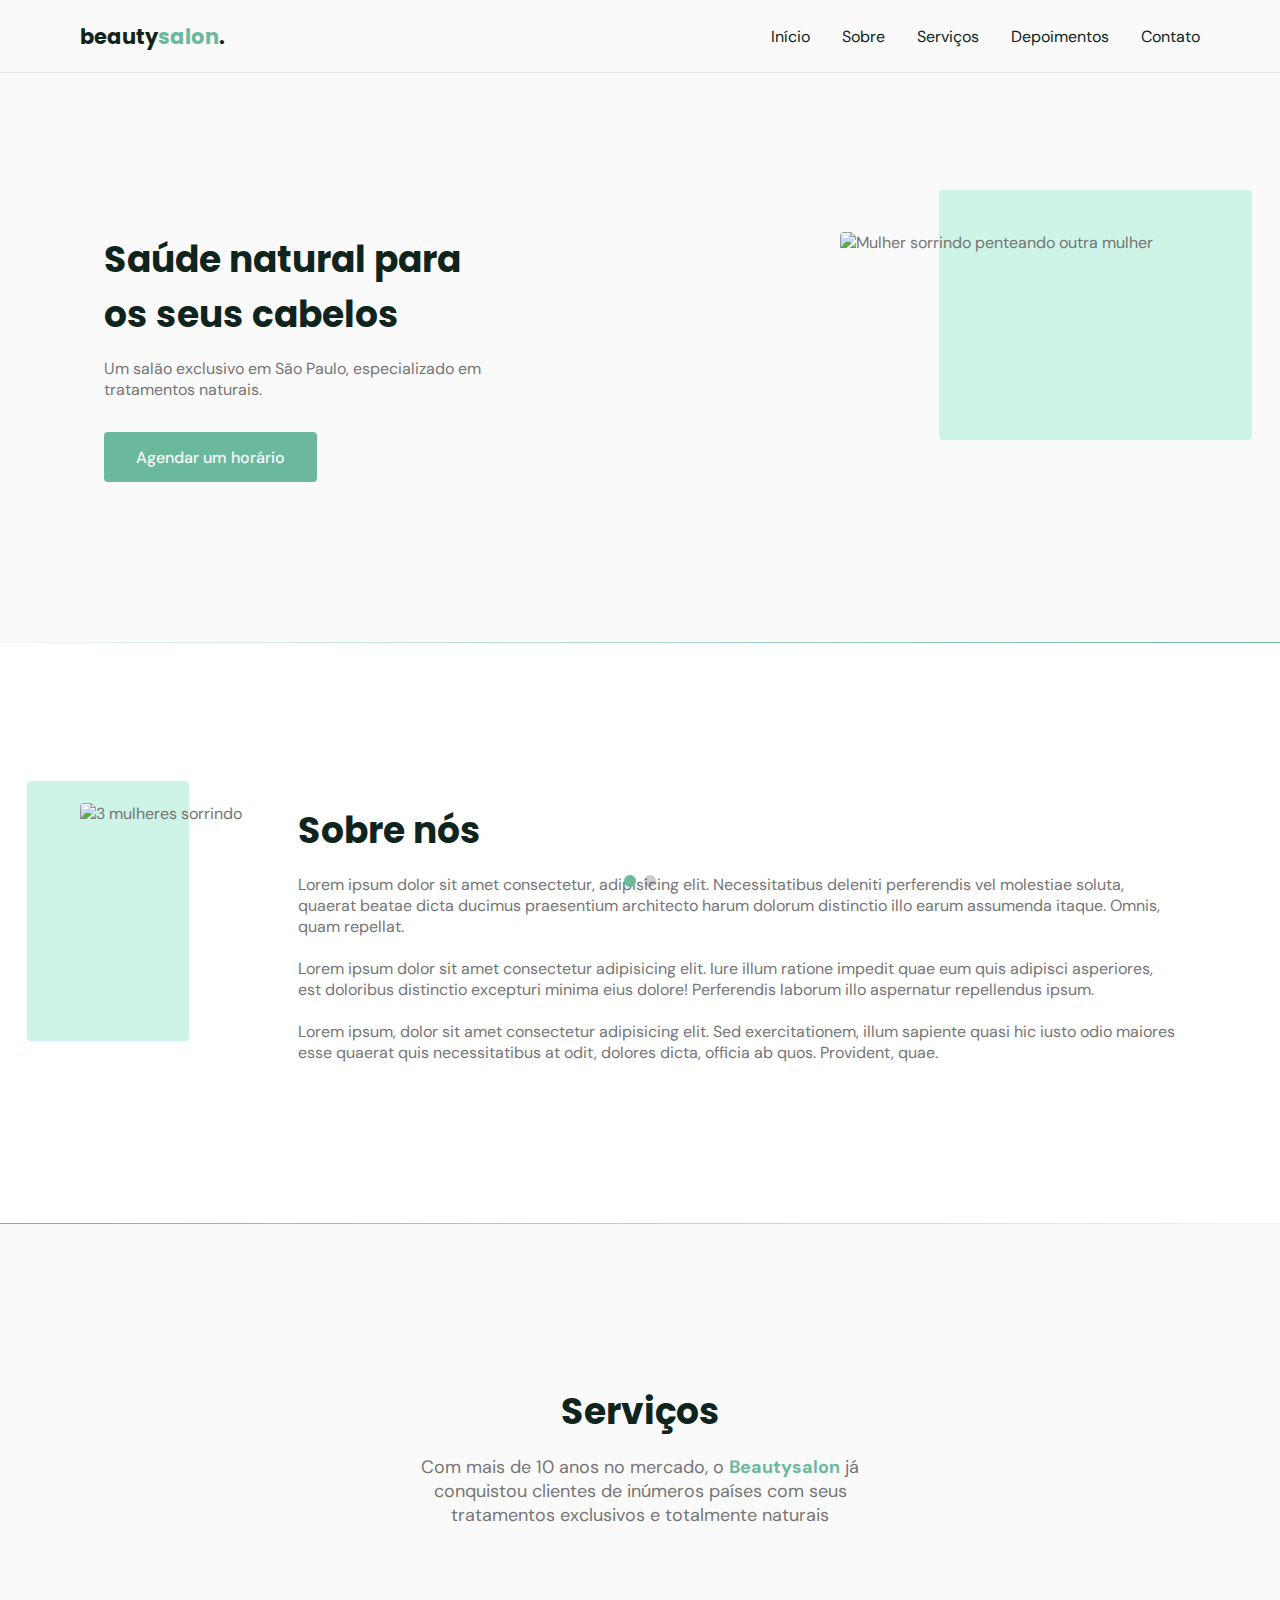
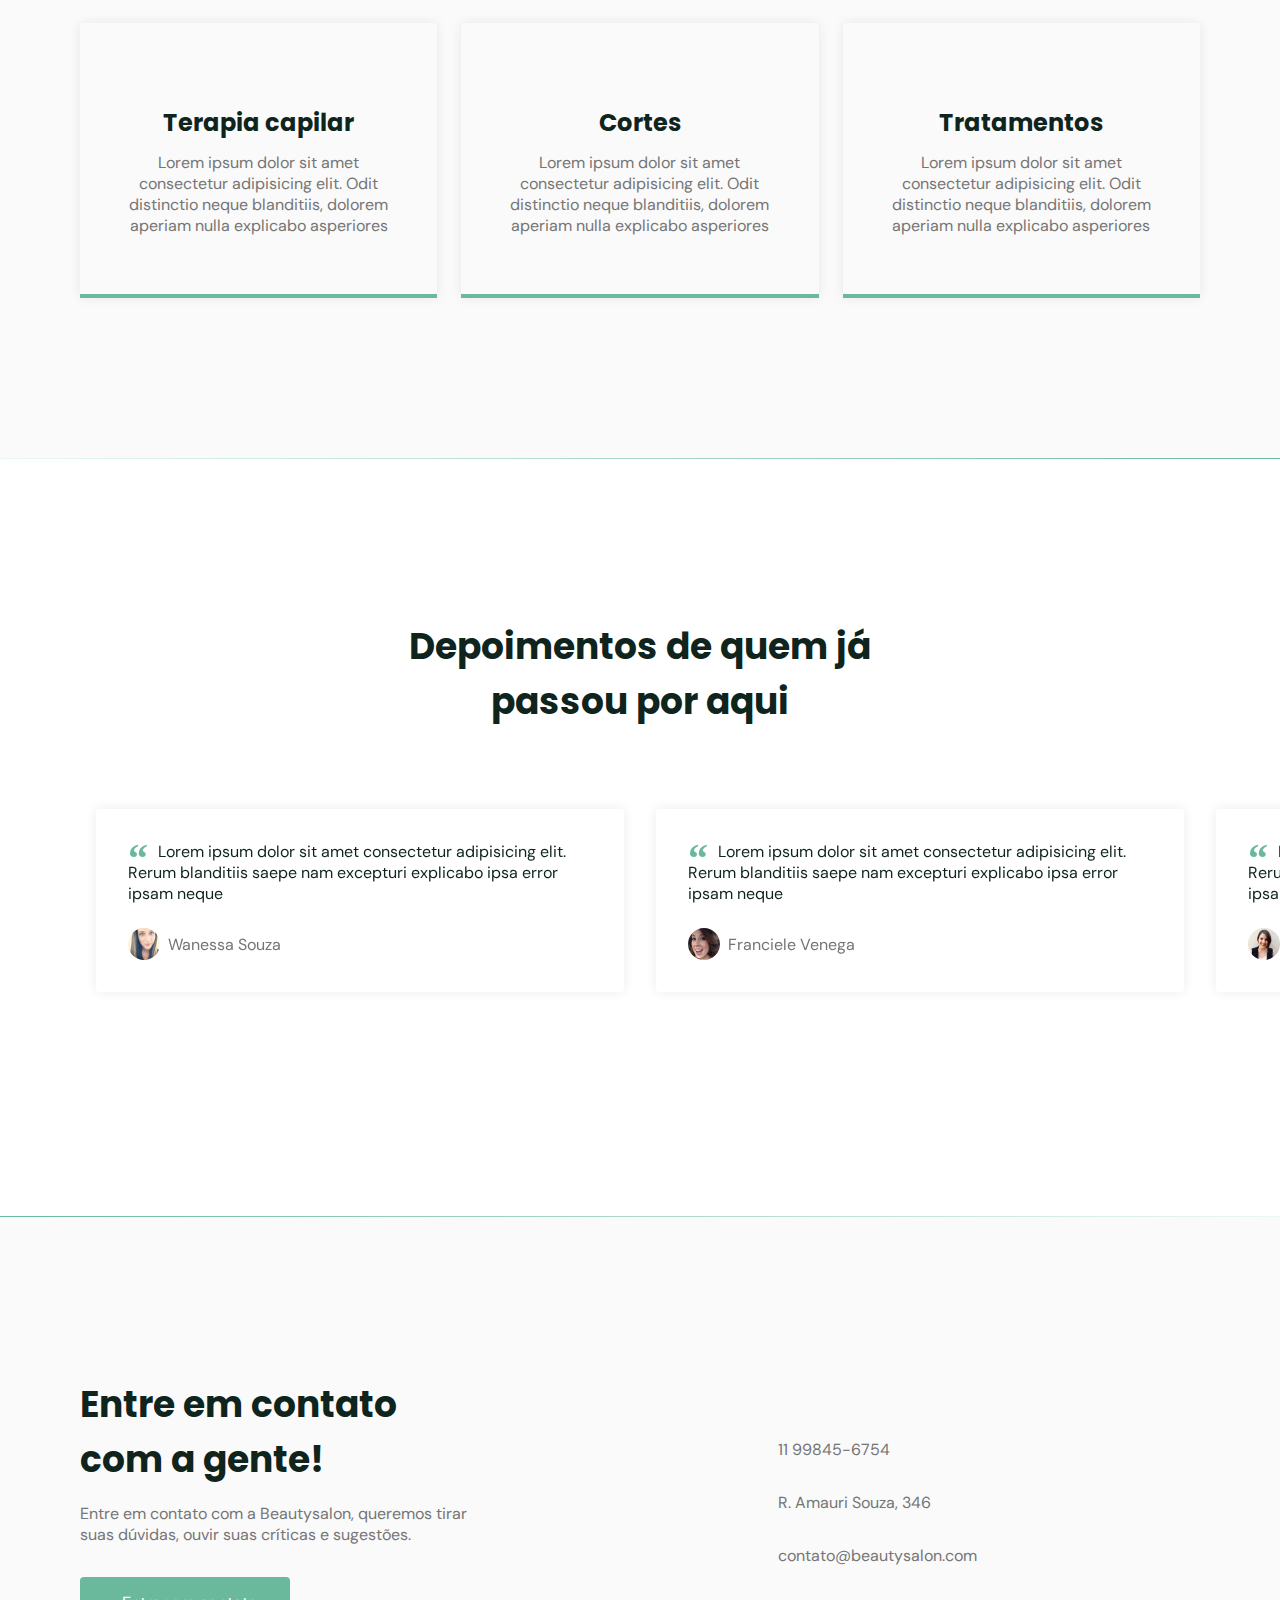
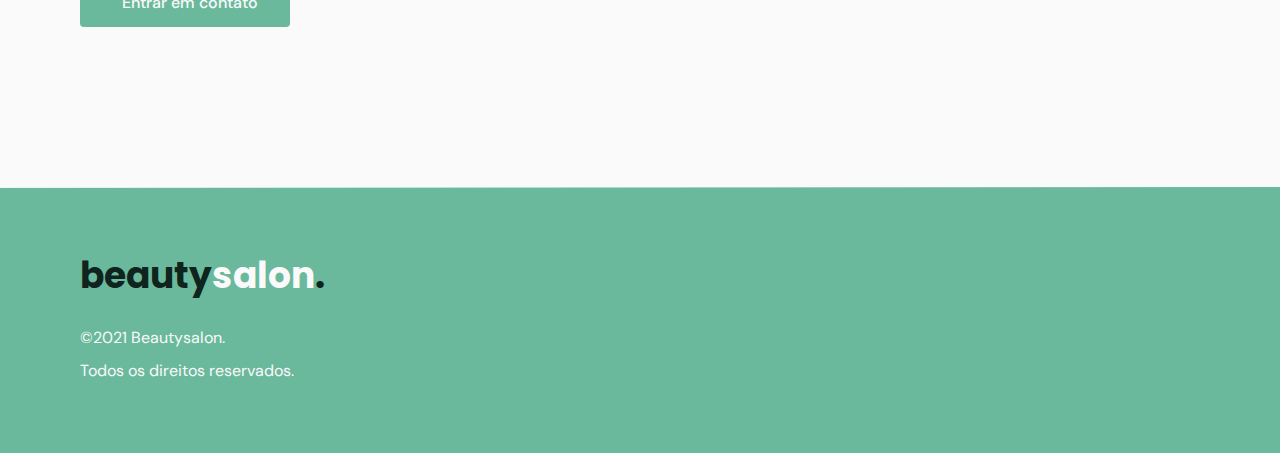
==== commit f166bc5a: "add favicon" ====
--- a/index.html
+++ b/index.html
@@ -24,6 +24,9 @@
       href="https://fonts.googleapis.com/css2?family=DM+Sans:wght@400;500;700&family=Poppins:wght@400;500;700&display=swap"
       rel="stylesheet"
     />
+
+    <!-- Favicon -->
+    <link rel="shortcut icon" href="assets/fotos/favicon.png" type="image/x-icon">
   </head>
   <body>
     <header id="header">
--- a/style.css
+++ b/style.css
@@ -1,26 +1,25 @@
-/************* RESET *************************/
+/*====  RESET ============================ */
 * {
     margin: 0;
     padding: 0;
     box-sizing: border-box;
-}
-
-ul {
+  }
+  
+  ul {
     list-style: none;
-}
-
-a {
+  }
+  
+  a {
     text-decoration: none;
-}
-
-img {
+  }
+  
+  img {
     width: 100%;
     height: auto;
-}
-
-/********* V **************************/
-/*====  VARIABLES ============================ */
-:root {
+  }
+  
+  /*====  VARIABLES ============================ */
+  :root {
     --header-height: 4.5rem;
   
     /* colors */
@@ -33,31 +32,34 @@
     --text-color: hsl(0 0% 46%);
     --text-color-light: hsl(0 0% 98%);
     --body-color: hsl(0 0% 98%);
-
+  
     /* fonts */
     --title-font-size: 1.875rem;
     --subtitle-font-size: 1rem;
-  }
-
-/************* BASE *************************/
-html {
+  
+    --title-font: 'Poppins', sans-serif;
+    --body-font: 'DM Sans', sans-serif;
+  }
+  
+  /*===  BASE ============================ */
+  html {
     scroll-behavior: smooth;
-}
-
-body {
-    font: 400 1rem 'DM Sans', sans-serif;
+  }
+  
+  body {
+    font: 400 1rem var(--body-font);
     color: var(--text-color);
     background: var(--body-color);
     -webkit-font-smoothing: antialiased;
-}
-
-.title {
-    font: 700 1.875rem 'Poppins', sans-serif;
+  }
+  
+  .title {
+    font: 700 var(--title-font-size) var(--title-font);
     color: var(--title-color);
     -webkit-font-smoothing: auto;
-}
-
-.button {
+  }
+  
+  .button {
     background-color: var(--base-color);
     color: var(--text-color-light);
     height: 3.5rem;
@@ -65,506 +67,594 @@
     align-items: center;
     padding: 0 2rem;
     border-radius: 0.25rem;
-    font: 500 1rem "Dm Sans", sans-serif;
+    font: 500 1rem var(--body-font);
     transition: background 0.3s;
-}
-
-.button:hover {
+  }
+  
+  .button:hover {
     background: var(--base-color-alt);
-}
-
-
-.divider-1 {
+  }
+  
+  .divider-1 {
     height: 1px;
     background: linear-gradient(
-        270deg,
-        hsla(var(--hue), 36%, 57%, 1),
-        hsla(var(--hue), 65%, 88%, 0.34)
+      270deg,
+      hsla(var(--hue), 36%, 57%, 1),
+      hsla(var(--hue), 65%, 88%, 0.34)
     );
-}
-
-.divider-2 {
+  }
+  
+  .divider-2 {
     height: 1px;
     background: linear-gradient(
-        270deg,
-        hsla(var(--hue), 65%, 88%, 0.34),
-        hsla(var(--hue), 36%, 57%, 1)
+      270deg,
+      hsla(var(--hue), 65%, 88%, 0.34),
+      hsla(var(--hue), 36%, 57%, 1)
     );
-}
-
-/************* LAYOUT *************************/
-.container {
+  }
+  
+  /*====  LAYOUT ============================ */
+  .container {
     margin-left: 1.5rem;
     margin-right: 1.5rem;
-}
-
-.grid{
+  }
+  
+  .grid {
     display: grid;
     gap: 2rem;
-}
-
-.section{
+  }
+  
+  .section {
     padding: calc(5rem + var(--header-height)) 0;
-}
-
-.section .title {
+  }
+  
+  .section .title {
     margin-bottom: 1rem;
-}
-
-.section .subtitle {
+  }
+  
+  .section .subtitle {
     font-size: var(--subtitle-font-size);
-}
-
-.section header {
+  }
+  
+  .section header {
     margin-bottom: 4rem;
-}
-
-.section header strong {
+  }
+  
+  .section header strong {
     color: var(--base-color);
-}
-
-#header {
-    border-bottom: 1px solid #E4E4E4;
+  }
+  
+  #header {
+    border-bottom: 1px solid #e4e4e4;
     margin-bottom: 2rem;
     display: flex;
-
+  
     position: fixed;
     top: 0;
     left: 0;
     z-index: 100;
     background-color: var(--body-color);
     width: 100%;
-}
-
-#header.scroll {
-    background: var(--base-color);
+  }
+  
+  #header.scroll {
     box-shadow: 0px 0px 12px rgba(0, 0, 0, 0.15);
-}
-
-#header.scroll .logo span {
-    color: white;
-}
-
-#header.scroll .icon-menu {
-    color: white;
-}
-
-/************* LOGO *************************/
-.logo {
-    font: 700 1.31rem 'Poppins', sans-serif;
+  }
+  
+  /*====  LOGO ============================ */
+  .logo {
+    font: 700 1.31rem var(--title-font);
     color: var(--title-color);
-}
-
-.logo span {
+  }
+  
+  .logo span {
     color: var(--base-color);
-}
-
-.log-alt span {
+  }
+  
+  .logo-alt span {
     color: var(--body-color);
-}
-
-
-/************* NAVIGATION *************************/
-nav {
+  }
+  
+  /*====  NAVIGATION ============================ */
+  nav {
     height: var(--header-height);
     display: flex;
     align-items: center;
     justify-content: space-between;
     width: 100%;
-}
-
-
-nav ul li {
+  }
+  
+  nav ul li {
     text-align: center;
-
-}
-
-nav ul li a {
-    transition: color 0.2;
+  }
+  
+  nav ul li a {
+    transition: color 0.2s;
     position: relative;
-}
-
-nav ul li a:hover {
+  }
+  
+  nav ul li a:hover,
+  nav ul li a.active {
     color: var(--base-color);
-}
-
-nav ul li a::after {
-    content: "";
+  }
+  
+  nav ul li a::after {
+    content: '';
     width: 0%;
     height: 2px;
     background: var(--base-color);
-
-
+  
     position: absolute;
     left: 0;
     bottom: -1.5rem;
+  
     transition: width 0.2s;
-}
-
-nav ul li a:hover::after{
+  }
+  
+  nav ul li a:hover::after,
+  nav ul li a.active::after {
     width: 100%;
-}
-
-
-nav .menu {
+  }
+  
+  nav .menu {
     opacity: 0;
     visibility: hidden;
     top: -20rem;
     transition: 0.2s;
-}
-
-nav .menu ul {
+  }
+  
+  nav .menu ul {
     display: none;
-}
-
-/* Mostrar menu */
-
-nav.show .menu {
+  }
+  
+  /* Mostrar menu */
+  nav.show .menu {
     opacity: 1;
     visibility: visible;
-
+  
     background: var(--body-color);
-
+  
     height: 100vh;
     width: 100vw;
-
+  
     position: fixed;
     top: 0;
     left: 0;
-
+  
     display: grid;
     place-content: center;
-}
-
-
-nav.show .menu ul {
+  }
+  
+  nav.show .menu ul {
     display: grid;
-}
-
-
-nav.show ul.grid {
+  }
+  
+  nav.show ul.grid {
     gap: 4rem;
-}
-
-/*toggle menu */
-.toggle {
+  }
+  
+  /* toggle menu */
+  .toggle {
     color: var(--base-color);
     font-size: 1.5rem;
     cursor: pointer;
-}
-
-nav .icon-close{
+  }
+  
+  nav .icon-close {
     visibility: hidden;
     opacity: 0;
-
+  
     position: absolute;
     top: -1.5rem;
     right: 1.5rem;
-    
+  
     transition: 0.2s;
-}
-
-nav.show div.icon-close {
+  }
+  
+  nav.show div.icon-close {
     visibility: visible;
     opacity: 1;
     top: 1.5rem;
-}
-
-/************* HOME *************************/
-#home {
+  }
+  
+  /*====  HOME ============================ */
+  #home {
     overflow: hidden;
-}
-
-#home .container{
+  }
+  
+  #home .container {
     margin: 0;
-}
-
-#home .image {
+  }
+  
+  #home .image {
     position: relative;
-}
-
-#home .image::before {
+  }
+  
+  #home .image::before {
     content: '';
     height: 100%;
     width: 100%;
     background: var(--base-color-second);
     position: absolute;
-    top:-16.8%;
+    top: -16.8%;
     left: 16.7%;
     z-index: 0;
-}
-
-#home .image img {
+  }
+  
+  #home .image img {
     position: relative;
     right: 2.93rem;
-}
-
-#home .image img,
-#home .image::before {
+  }
+  
+  #home .image img,
+  #home .image::before {
     border-radius: 0.25rem;
-}
-
-
-#home .text {
+  }
+  
+  #home .text {
     margin-left: 1.5rem;
     margin-right: 1.5rem;
     text-align: center;
-}
-
-#home .text h1 {
+  }
+  
+  #home .text h1 {
     margin-bottom: 1rem;
-}
-
-#home .text p {
+  }
+  
+  #home .text p {
     margin-bottom: 2rem;
-}
-
-
-/* =========================== ABOUT ===================*/
-#about {
+  }
+  
+  /*====  ABOUT ============================ */
+  #about {
     background: white;
-}
-#about .container{
+  }
+  
+  #about .container {
     margin: 0;
-}
-
-#about .image {
+  }
+  
+  #about .image {
     position: relative;
-}
-
-#about .image::before {
+  }
+  
+  #about .image::before {
     content: '';
     height: 100%;
     width: 100%;
     background: var(--base-color-second);
     position: absolute;
-    top:-8.3%;
+    top: -8.3%;
     left: -33%;
     z-index: 0;
-}
-
-#about .image img {
+  }
+  
+  #about .image img {
     position: relative;
-}
-
-#about .image img,
-#about .image::before {
+  }
+  
+  #about .image img,
+  #about .image::before {
     border-radius: 0.25rem;
-}
-
-#about .text {
+  }
+  
+  #about .text {
     margin-left: 1.5rem;
     margin-right: 1.5rem;
-}
-
-
-/* =========================== SERVICES ===================*/
-.cards.grid {
+  }
+  
+  /*====  SERVICES ============================ */
+  .cards.grid {
     gap: 1.5rem;
-}
-
-.card {
+  }
+  
+  .card {
     padding: 3.625rem 2rem;
     box-shadow: 0px 0px 12px rgba(0, 0, 0, 0.08);
     border-bottom: 0.25rem solid var(--base-color);
-    border-radius: .25rem .25rem 0 0;
+    border-radius: 0.25rem 0.25rem 0 0;
     text-align: center;
-}
-
-.card i {
+  }
+  
+  .card i {
     display: block;
     margin-bottom: 1.5rem;
     font-size: 5rem;
     color: var(--base-color);
-}
-
-.card .title {
+  }
+  
+  .card .title {
     font-size: 1.5rem;
-    margin-bottom: .75rem;
-}
-
-
-/* =========================== TESTIMONIALS ================*/
-#testimonials {
+    margin-bottom: 0.75rem;
+  }
+  
+  /*====  TESTIMONIALS ============================ */
+  #testimonials {
     background: white;
-}
-
-#testimonials .container {
+  }
+  
+  #testimonials .container {
     margin-left: 0;
     margin-right: 0;
-}
-
-#testimonials header {
+  }
+  
+  #testimonials header {
     margin-left: 1.5rem;
     margin-right: 1.5rem;
     margin-bottom: 0;
-}
-
-#testimonials blockquote{
+  }
+  
+  #testimonials blockquote {
     padding: 2rem;
     box-shadow: 0px 0px 12px rgba(0, 0, 0, 0.08);
-    border-radius: .25rem;
-}
-
-#testimonials blockquote p {
+    border-radius: 0.25rem;
+  }
+  
+  #testimonials blockquote p {
     position: relative;
     text-indent: 1.875rem;
     margin-bottom: 1.5rem;
     color: var(--title-color);
-}
-
-#testimonials blockquote p span {
+  }
+  
+  #testimonials blockquote p span {
     font: 700 2.5rem serif;
     position: absolute;
     top: -0.375rem;
     left: -1.875rem;
     color: var(--base-color);
-}
-
-#testimonials cite {
+  }
+  
+  #testimonials cite {
     display: flex;
     align-items: center;
     font-style: normal;
-}
-
-#testimonials cite img {
+  }
+  
+  #testimonials cite img {
     width: 2rem;
     height: 2rem;
     object-fit: cover;
     clip-path: circle();
-    margin-right: .5rem;
-}
-
-/*Swiper*/
-.swiper-slide {
+    margin-right: 0.5rem;
+  }
+  
+  /* swiper */
+  .swiper-slide {
     height: auto;
     padding: 4rem 1rem;
-}
-
-/*Reponsavel pela bolinha*/
-.swiper-pagination-bullet-active {
+  }
+  
+  .swiper-pagination-bullet {
+    width: 0.75rem;
+    height: 0.75rem;
+  }
+  
+  .swiper-pagination-bullet-active {
     background: var(--base-color);
-}
-
-/* ========== CONTACT ============= */
-#contact .grid {
+  }
+  
+  /*====  CONTACT ============================ */
+  #contact .grid {
     gap: 4rem;
-}
-
-#contact .text p {
+  }
+  
+  #contact .text p {
     margin-bottom: 2rem;
-}
-
-#contact .button i,
-#contact ul li i {
+  }
+  
+  #contact .button i,
+  #contact ul li i {
     font-size: 1.5rem;
     margin-right: 0.625rem;
-}
-
-#contact ul.grid {
+  }
+  
+  #contact ul.grid {
     gap: 2rem;
-}
-
-#contact ul li {
+  }
+  
+  #contact ul li {
     display: flex;
     align-items: center;
-}
-
-#contact ul li i {
+  }
+  
+  #contact ul li i {
     color: var(--base-color);
-}
-
-
-/* ========== FOOTER ============*/
-footer {
+  }
+  
+  /*====  FOOTER ============================ */
+  footer {
     background: var(--base-color);
-}
-
-footer.section {
+  }
+  
+  footer.section {
     padding: 4rem 0;
-}
-
-footer .logo {
+  }
+  
+  footer .logo {
     display: inline-block;
     margin-bottom: 1.5rem;
-}
-
-footer .brand p {
+  }
+  
+  footer .brand p {
     color: var(--text-color-light);
     margin-bottom: 0.75rem;
-}
-footer i{
+  }
+  
+  footer i {
     font-size: 1.5rem;
     color: var(--text-color-light);
-}
-
-footer .social a{
-    margin-right: 2rem;
+  }
+  
+  footer .social {
+    grid-auto-flow: column;
+    width: fit-content;
+  }
+  
+  footer .social a {
     transition: 0.3s;
     display: inline-block;
-}
-
-footer .social a:hover {
+  }
+  
+  footer .social a:hover {
     transform: translateY(-8px);
-}
-
-/* Back to top */
-.back-to-top {
+  }
+  
+  /* Back to top */
+  .back-to-top {
     background: var(--base-color);
     color: var(--text-color-light);
-
+  
     position: fixed;
     right: 1rem;
     bottom: 1rem;
-
-    padding:0.5rem;
+  
+    padding: 0.5rem;
     clip-path: circle();
-
+  
     font-size: 1.5rem;
     line-height: 0;
-
+  
     visibility: hidden;
     opacity: 0;
-
+  
     transition: 0.3s;
     transform: translateY(100%);
-}
-
-.back-to-top.show {
+  }
+  
+  .back-to-top.show {
     visibility: visible;
     opacity: 1;
     transform: translateY(0);
-}
-
-/* MEDIA QUERIES*/
-/* extra large devices: 1200 > */
-@media (min-width: 1200px) {
-
+  }
+  
+  /*========= MEDIA QUERIES =========*/
+  /* extra large devices: 1200 > */
+  @media (min-width: 1200px) {
+    /* reusable classes */
+    .container {
+      max-width: 1120px;
+      margin-left: auto;
+      margin-right: auto;
+    }
+  
     .section {
-        padding: 10rem 0;
-    }
-
+      padding: 10rem 0;
+    }
+  
+    .section header,
+    #testimonials header {
+      max-width: 32rem;
+      text-align: center;
+      margin-left: auto;
+      margin-right: auto;
+    }
+  
+    .button {
+      height: 3.125rem;
+    }
+  
+    /* navigation */
     nav .menu {
-        opacity: 1;
-        visibility: visible;
-        top: 0;
-    }
-
+      opacity: 1;
+      visibility: visible;
+      top: 0;
+    }
+  
     nav .menu ul {
-        display: flex;
-        gap: 2rem;
-    }
-
+      display: flex;
+      gap: 2rem;
+    }
+  
+    nav .menu ul li a.title {
+      font: 400 1rem var(--body-font);
+      -webkit-font-smoothing: antialiased;
+    }
+  
+    nav .menu ul li a.title.active {
+      font-weight: bold;
+      -webkit-font-smoothing: auto;
+    }
+  
+    nav .icon-menu {
+      display: none;
+    }
+  
+    /* layout */
     main {
-        margin-top: var(--header-height);
-    }
-}
-/* large devices: 1023 >  */
-/* large devices: 992 > */
-@media (min-width: 992px) {
+      margin-top: var(--header-height);
+    }
+  
+    /* home */
+    #home .container {
+      grid-auto-flow: column;
+      justify-content: space-between;
+      margin: 0 auto;
+    }
+  
+    #home .image {
+      order: 1;
+    }
+  
+    #home .text {
+      order: 0;
+      max-width: 24rem;
+      text-align: left;
+    }
+  
+    /* about */
+    #about .container {
+      margin: 0 auto;
+      grid-auto-flow: column;
+    }
+  
+    /* services */
+    .cards {
+      grid-template-columns: 1fr 1fr 1fr;
+    }
+  
+    .card {
+      padding-left: 3rem;
+      padding-right: 3rem;
+    }
+  
+    /* testimonials */
+    #testimonials .container {
+      margin-left: auto;
+      margin-right: auto;
+    }
+  
+    /* contact */
+    #contact .container {
+      grid-auto-flow: column;
+      align-items: center;
+    }
+  
+    #contact .text {
+      max-width: 25rem;
+    }
+  
+    /* footer */
+    footer.section {
+      padding: 3.75rem 0;
+    }
+  
+    footer .container {
+      grid-auto-flow: column;
+      align-items: center;
+      justify-content: space-between;
+    }
+  
+    footer .logo {
+      font-size: 2.25rem;
+    }
+  }
+  /* large devices: 1023 > */
+  /* large devices: 992 > */
+  @media (min-width: 992px) {
     :root {
-        --title-font-size: 2.5rem;
-        --subtitle-font-size: 1.125rem;
-    }
-}
-/* medium devices: 767 > */+      --title-font-size: 2.25rem;
+      --subtitle-font-size: 1.125rem;
+    }
+  }
+  /* medium devices: 767 > */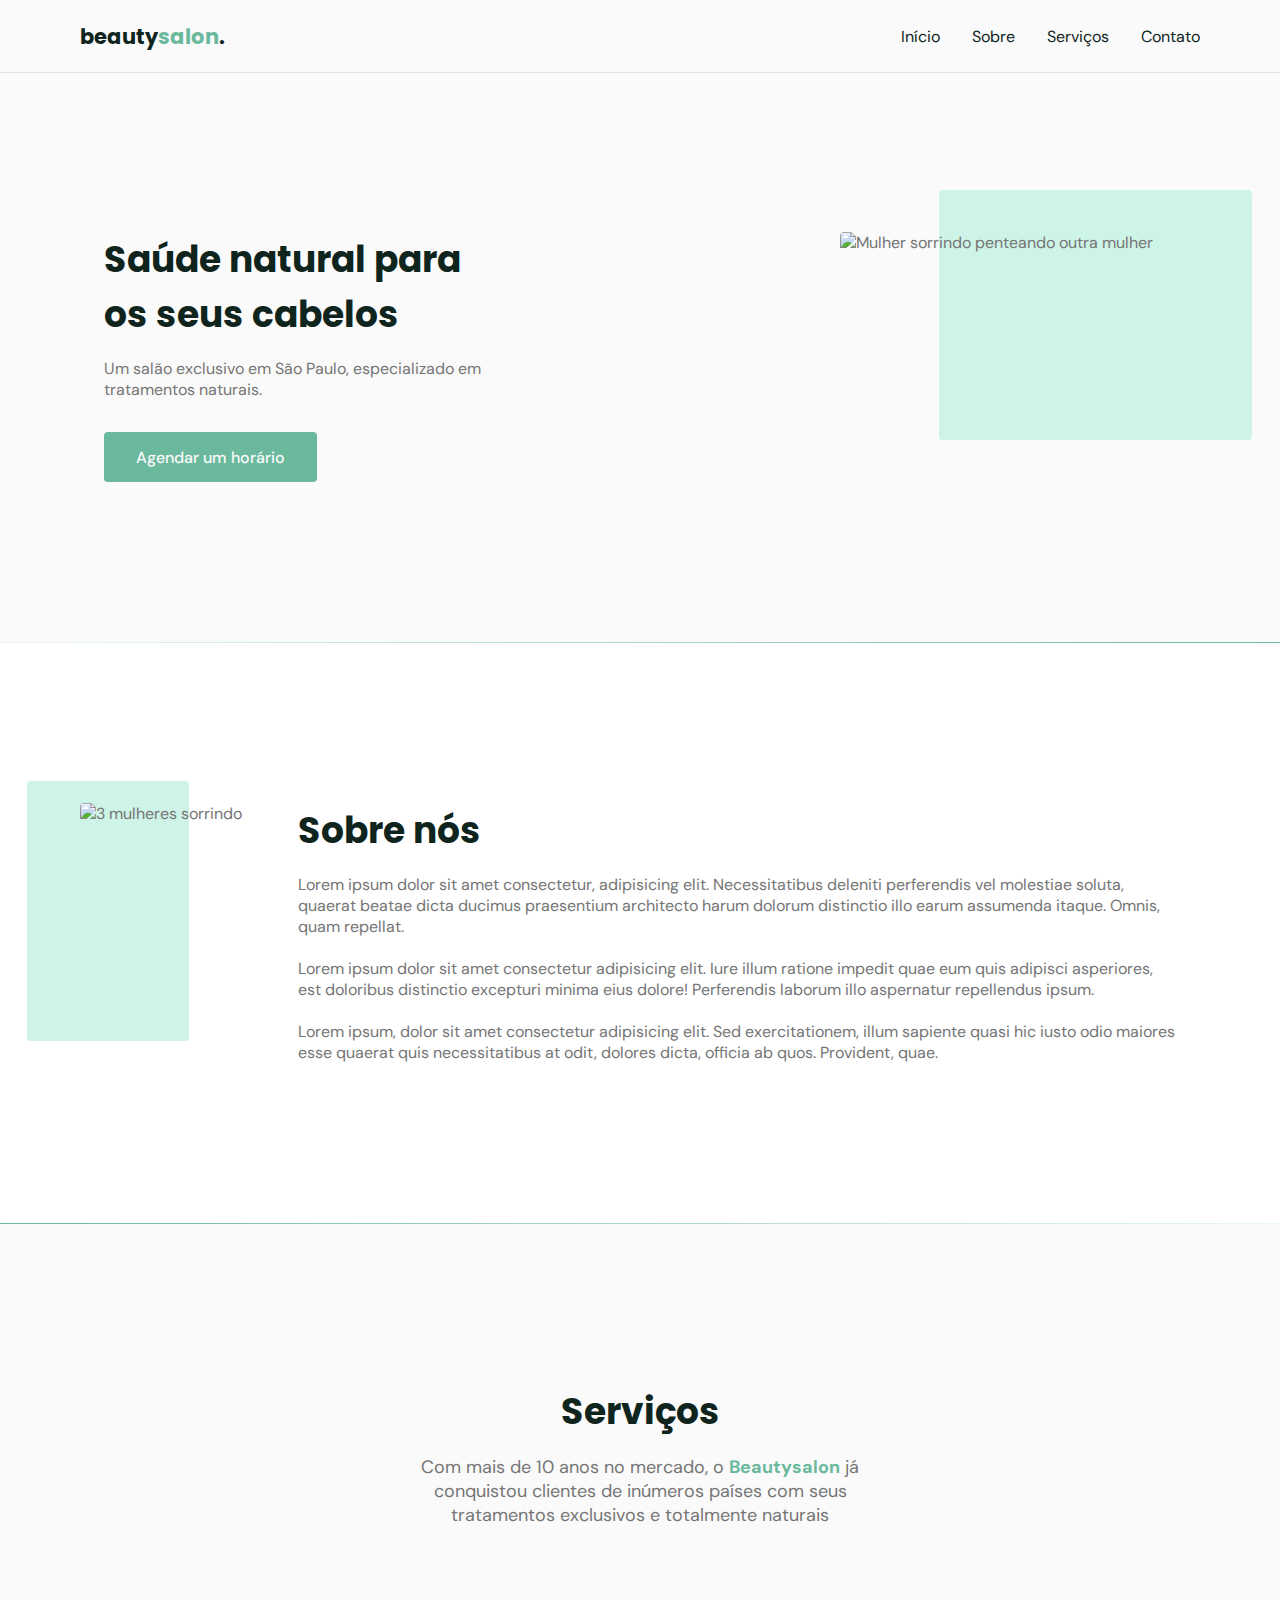
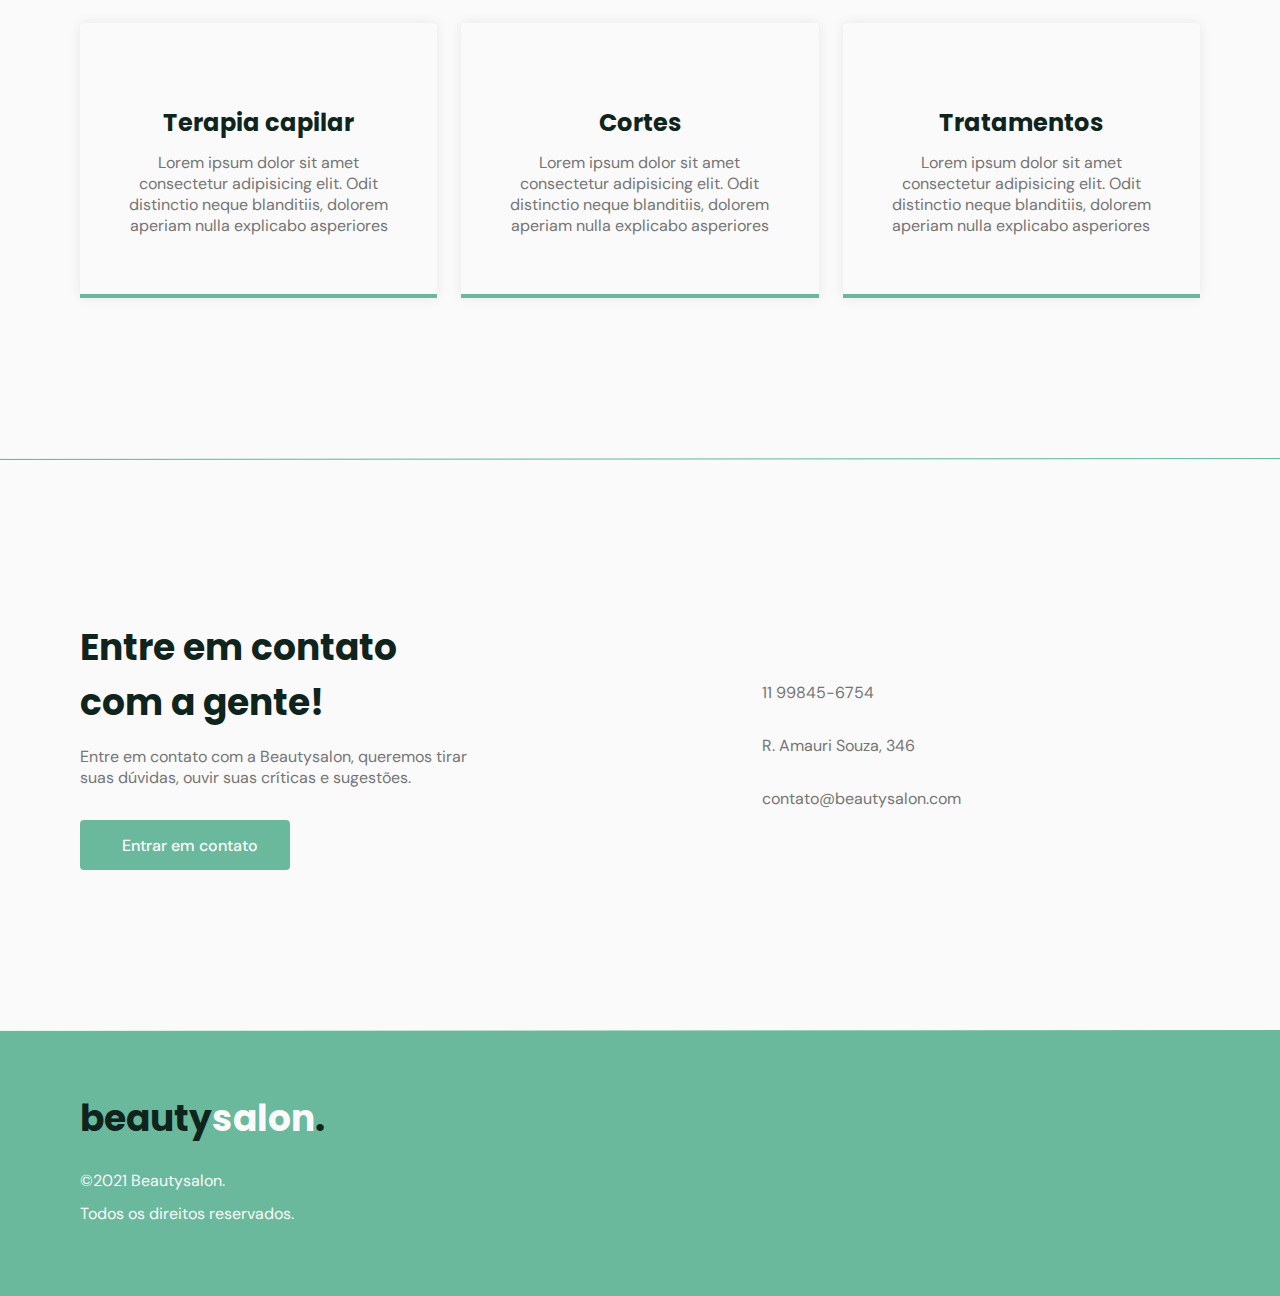
==== commit a274e659: "😆 tirei os testemunhos" ====
--- a/index.html
+++ b/index.html
@@ -38,7 +38,7 @@
             <li><a class="title" href="#home">Início</a></li>
             <li><a class="title" href="#about">Sobre</a></li>
             <li><a class="title" href="#services">Serviços</a></li>
-            <li><a class="title" href="#testimonials">Depoimentos</a></li>
+            <!-- <li><a class="title" href="#testimonials">Depoimentos</a></li> -->
             <li><a class="title" href="#contact">Contato</a></li>
           </ul>
         </div>
@@ -153,7 +153,7 @@
 
       <div class="divider-1"></div>
 
-      <!-- TESTIMONIALS -->
+      <!-- TESTIMONIALS
       <section class="section" id="testimonials">
         <div class="container">
           <header>
@@ -214,7 +214,7 @@
                   </cite>
                 </blockquote>
               </div>
-            </div>
+            </div> -->
 
             <!-- If we need pagination -->
             <div class="swiper-pagination"></div>
--- a/style.css
+++ b/style.css
@@ -369,7 +369,7 @@
   }
   
   /*====  TESTIMONIALS ============================ */
-  #testimonials {
+  /* #testimonials {
     background: white;
   }
   
@@ -433,7 +433,7 @@
   .swiper-pagination-bullet-active {
     background: var(--base-color);
   }
-  
+   */
   /*====  CONTACT ============================ */
   #contact .grid {
     gap: 4rem;
